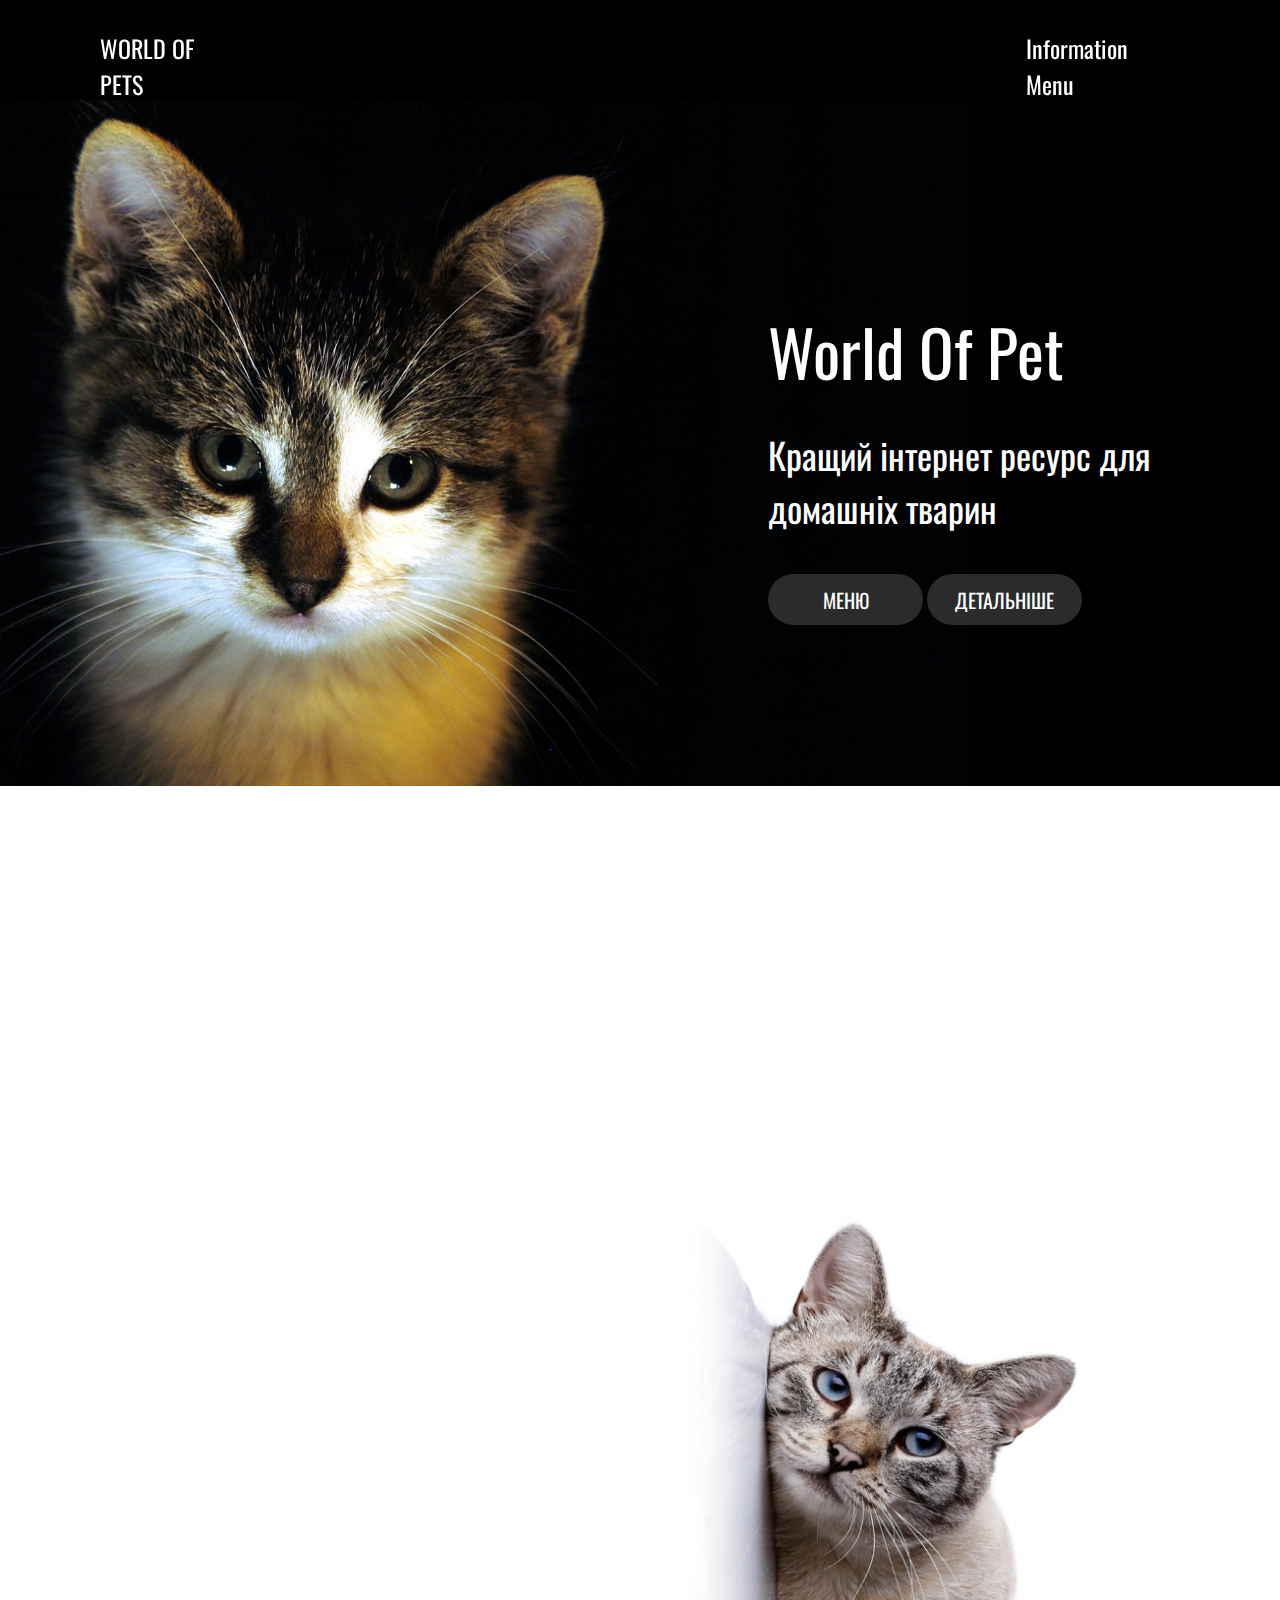
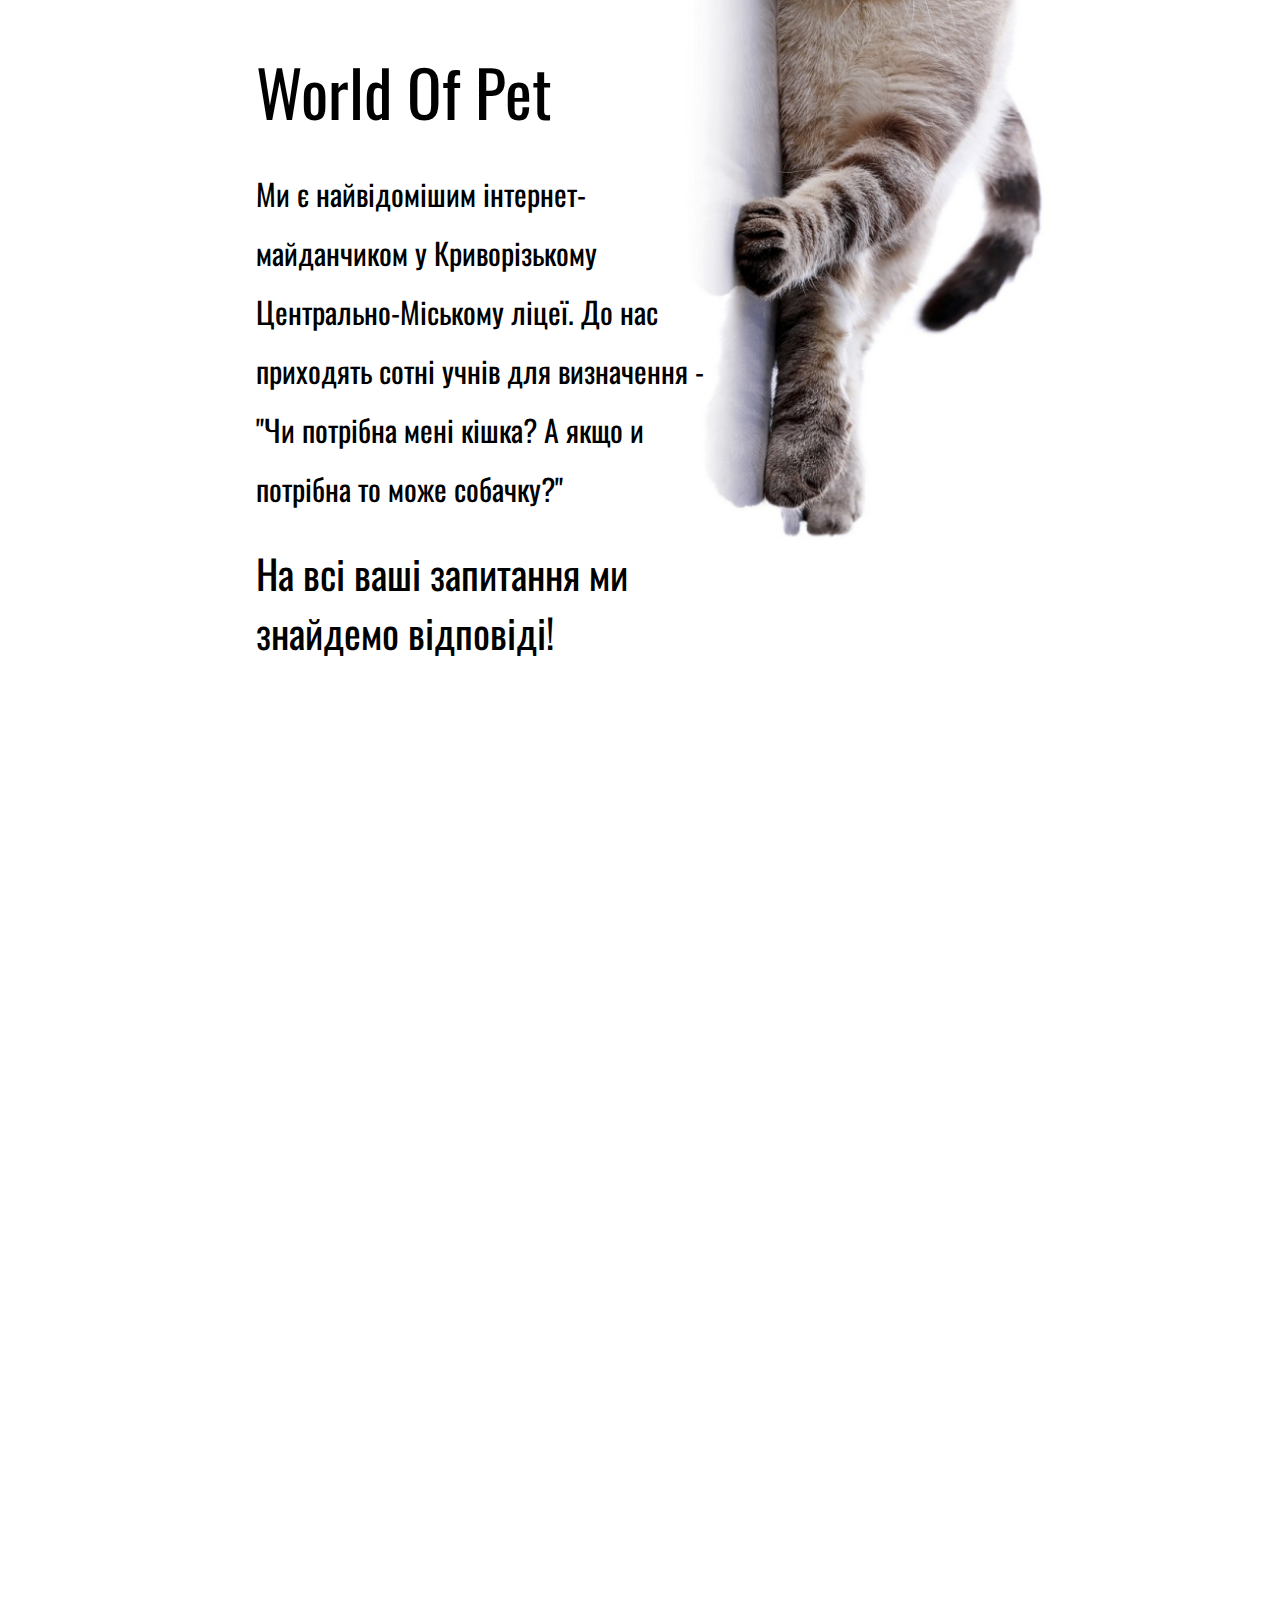
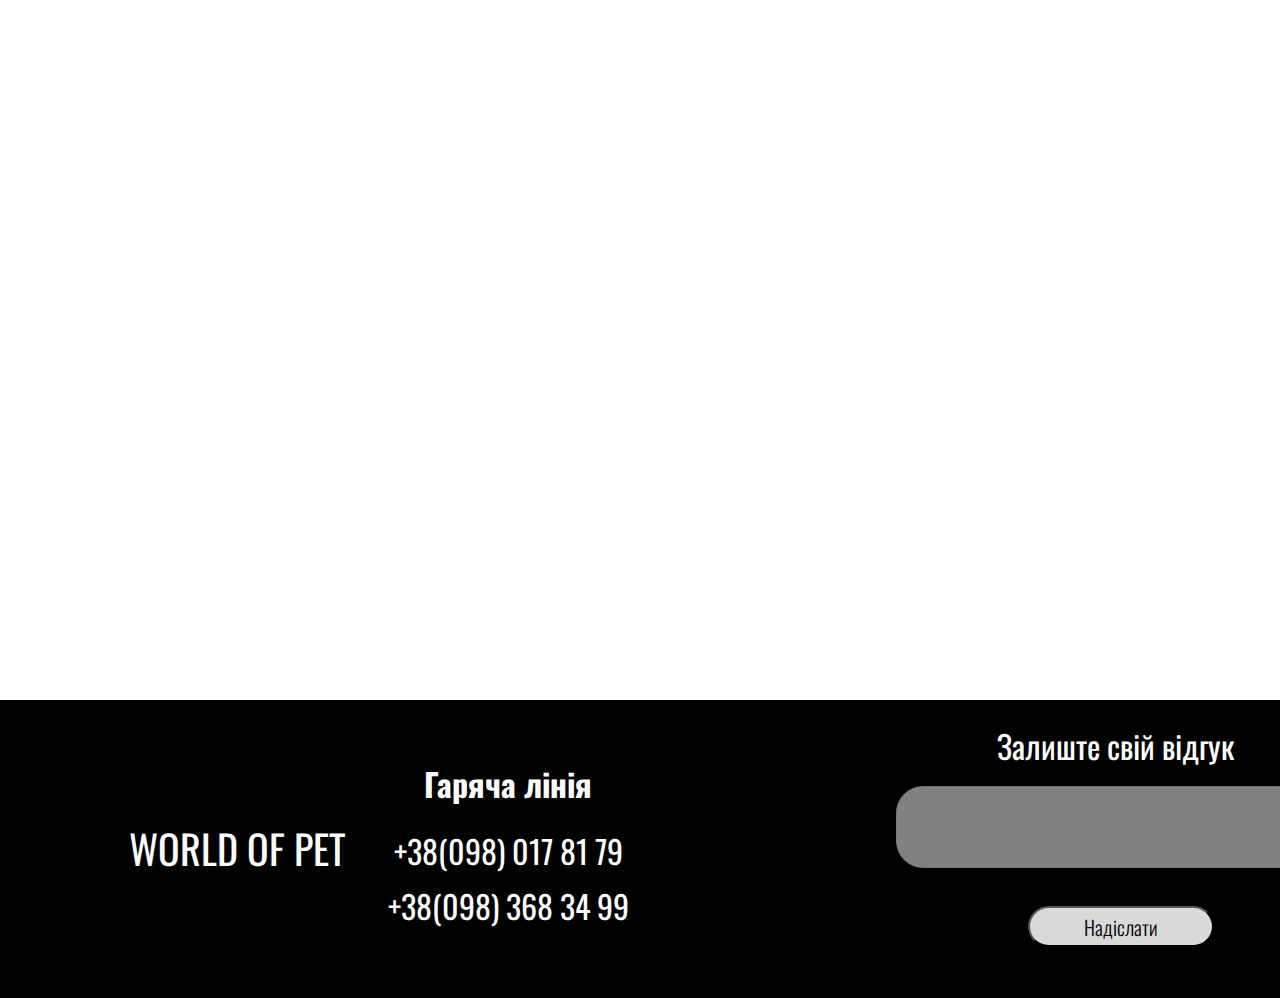
==== index.html @ e1c97f89 "Refresh file" ====
<!DOCTYPE html>
<html>
<head>
	<meta charset="utf-8">
	<meta lang="ru">
	<meta name="viewport" content="width=device-width, initial-scale=1">

	<!-- Style -->
	<link rel="preconnect" href="https://fonts.googleapis.com">
	<link rel="preconnect" href="https://fonts.gstatic.com" crossorigin>
	<link href="https://fonts.googleapis.com/css2?family=Oswald&display=swap" rel="stylesheet">
	<!-- Links file zone -->
	<link rel="stylesheet" type="text/css" href="./css/header.css">
	<link rel="stylesheet" type="text/css" href="./css/styleMainPage.css">
	<link rel="stylesheet" type="text/css" href="./css/cupMain.css">
	<link rel="stylesheet" type="text/css" href="./css/block2.css">
	<link rel="stylesheet" type="text/css" href="./css/dogElement.css">
	<link rel="stylesheet" type="text/css" href="./css/footer.css">
	<link rel="stylesheet" type="text/css" href="./css/media.css">
	<title>World of pets</title>
</head>
<body>


	<div class="header">
		<h1 class="TextLogo styleOswald" > <a href="./index.html">WORLD OF PETS</a> </h1>
		<nav>
			<ul>
				<li class="styleOswald"><a href="./info.html">Information</a></li>
				<li class="styleOswald MenuLand" id="headerMenu">Menu</li>
			</ul>
		
		<!-- menu underBlock -->
	<div id="menu-box" style="display: none" class="centerMenu">
		<div class="menu_up a1"><h1>Вибір тварини</h1>

<div class="menuPetSub">
		<div class="elementPet a1">Собаки</div>
		<div class="elementPet a2">Кiшки</div>
		<div class="elementPet a3">Гризуни</div>
		<div class="elementPet a4">Птицi</div>
		<div class="elementPet a5">Iнше</div>
	</div>
		</div>
		<div class="menu_up a2"><h1><a href="./info.html">Про сайт</a></h1></div>
		<div class="menu_up a3"><h1>Номери телефонів</h1>

			<div class="menuPhoneSub">
				<div class="elementPhone a1"><a href="tel:+38(098) 017 81 79" style="text-decoration: none; color: black;">+38(098) 017 81 79</a></div>
				<div class="elementPhone a2"><a href="tel:+38(098) 368 34 99" style="text-decoration: none; color: black;">+38(098) 368 34 99</a></div>
			</div>

		</div>
		<div><img class="cross" src="./image/cross.png"></div>
	</div>
	
		
		</nav>
	</div>

<div class="cup">
	<img class="background-image-cup" src="./image/backgR.png">
	<div class="info_cup">
		<h1 class="styleOswald">World Of Pet</h1>
		<h2>Кращий інтернет ресурс для домашніх тварин</h2>
		<button class="button_menu MenuLand" id="menu">MEНЮ</button>
		<button class="button_info ">ДЕТАЛЬНІШЕ</button>
	</div>
</div>




<script src="https://ajax.googleapis.com/ajax/libs/jquery/3.6.0/jquery.min.js"></script>
<script>
$(document).ready(function(){
  $(".cross").click(function(){
    $("#menu-box").slideUp();
  });
  $(".MenuLand").click(function(){
    $("#menu-box").slideDown();
  });
});
</script>



<!-- 2 block -->

<div class="block2">
	<img src="./image/back2.png">
	<div class="block2Text">
		<h1>World Of Pet</h1>
		<h2>Ми є найвідомішим інтернет-майданчиком у Криворізькому Центрaльно-Міському ліцеї. До нас приходять сотні учнів для визначення - "Чи потрібна мені кішка? А якщо и потрiбна то може собачку?"</h2>
		<h3>На всі ваші запитання ми знайдемо відповіді!</h3>
	</div>
</div>

<div class="diznaBi">
	<img src="./image/backDog.jpg" class="dogFone">
	<h1>Дізнайся про мене більше!</h1>
	<button>-----></button>
</div>

<footer>
	<h1>WORLD OF PET</h1>
	<div class="contact">

		<h1>Гаряча лiнiя</h1>
		<a href="tel:+38(098) 017 81 79">+38(098) 017 81 79</a>
		<a href="tel:+38(098) 368 34 99">+38(098) 368 34 99</a>

	</div>



	<div class="comment">
		
		<h1>Залиште свiй вiдгук</h1>
		<textarea></textarea>
		<button>Надiслати</button>

	</div>
</footer>
</body>
</html>
---- css/header.css ----
*{
	margin: 0;
}
.header{
	z-index: 1;
	position: fixed;
	left: 0;
	width: 100vw;
	height: 100px;
	background: black;
	margin: 0;
}

.TextLogo >a {
	position: absolute;
	width: 141px;
	height: 36px;
	left: 100px;
	top: 30px;
	font-family: 'Oswald';
	font-style: normal;
	font-weight: 400;
	font-size: 24px;
	line-height: 36px;
	/* identical to box height */
	cursor: pointer;
	text-decoration: none;
	color: white;
}
.header > nav > ul{
	position: absolute;
	width: 20%;
	height: 36px;
	left: 75%;
	top: 30px;
	color: white;
	font-family: 'Oswald';
	font-style: normal;
	font-weight: 400;
	font-size: 24px;
	line-height: 36px;
	/* identical to box height */


	color: #000000;
}
.header > nav > ul > li > a {
	text-decoration: none;
	color: white;
}
.header > nav > ul > li {

width: 82px;
height: 36px;
margin: 10%;

font-family: 'Oswald';
font-style: normal;
font-weight: 400;
font-size: 24px;
line-height: 36px;
text-decoration: none;
list-style: none;
display: inline ;
cursor: pointer;
color: white;
}

.centerMenu{
	position: absolute;
width: 578px;
height: 125px;
left: 36%;
top: 0px;
z-index: 2;
background: #FCAC45;
border-radius: 25px;
	color: white;
	transition: height 1s;
	transform: translateY(10px);
	background: #fcac45;
}
.menu_up{
	transition:  0.2s;
	height: 56px;
font-family: 'Oswald';
font-weight: 300 !important;
font-size: 16px !important;
line-height: 26px !important;
cursor: pointer;


color: #000000;
}
.menu_up > a{
	transition:  0.2s;
	height: 56px;
font-family: 'Oswald';
font-weight: 300 !important;
font-size: 16px !important;
line-height: 26px !important;
cursor: pointer;


color: #000000;
}
.menu_up > h1 > a {
	text-decoration: none;
	color: black;
}
.menu_up.a1{
	position: absolute;
width: 168px;
left: 50px;
top: 45px;

}
.menu_up.a2{
	position: absolute;
width: 80px;
left: 242px;
top: 45px;
}
.menu_up.a3{
	position: absolute;
width: 185px;
left: 378px;
top: 45px;
}
.cross{
	position: absolute;
width: 20px;
height: 20px;
left: 543px;
top: 12px;

}
.menu_up:hover{
	border-bottom: solid black 6px;
}




.menuPetSub{
	display: none;
	position: absolute;
width: 227px;
height: 366px;
left: -50px;
top: 40px;

background: #FCAC45;
border-radius: 25px;
}

.menuPhoneSub{
	display: none;
	position: absolute;
width: 227px;
height: 180px;
left: -27px;
top: 40px;

background: #FCAC45;
border-radius: 25px;
}
.menu_up.a3:hover > div {
	display: block;
}
.elementPhone.a1{
	transition: 0.2s;
	position: absolute;
width: 200px;
height: 46px;
left: 10px;
top: 53px;
text-align: center;
font-family: 'Oswald';
font-style: normal;
font-weight: 400;
font-size: 24px;
line-height: 36px;
/* identical to box height */	
}
.elementPhone.a2{
transition: 0.2s;
position: absolute;
width: 200px;
height: 46px;
left: 10px;
top: 110px;
text-align: center;
font-family: 'Oswald';
font-style: normal;
font-weight: 400;
font-size: 24px;
line-height: 36px;
/* identical to box height */


color: #000000;

}
.elementPhone:hover{
	border-bottom: solid black 6px;
}

.elementPet.a1{
	position: absolute;
width: 100px;
height: 46px;
left: 62px;
top: 53px;
text-align: center;
font-family: 'Oswald';
font-style: normal;
font-weight: 400;
font-size: 24px;
line-height: 36px;
/* identical to box height */


color: #000000;

}
.elementPet.a2{

position: absolute;
width: 100px;
height: 46px;
left: 62px;
top: 110px;
text-align: center;
font-family: 'Oswald';
font-style: normal;
font-weight: 400;
font-size: 24px;
line-height: 36px;
/* identical to box height */


color: #000000;

}
.elementPet.a3{
	text-align: center;
	position: absolute;
width: 100px;
height: 46px;
left: 62px;
top: 167px;

font-family: 'Oswald';
font-style: normal;
font-weight: 400;
font-size: 24px;
line-height: 36px;
/* identical to box height */


color: #000000;

}

.elementPet.a4{
	left: 62px;
	text-align: center;
	position: absolute;
width: 100px;
height: 46px;
top: 224px;

font-family: 'Oswald';
font-style: normal;
font-weight: 400;
font-size: 24px;
line-height: 36px;
/* identical to box height */


color: #000000;

}

.elementPet.a5{
	left: 62px;
	text-align: center;
	position: absolute;
width: 100px;
height: 46px;
top: 275px;

font-family: 'Oswald';
font-style: normal;
font-weight: 400;
font-size: 24px;
line-height: 36px;
/* identical to box height */


color: #000000;

}
.elementPet{
	transition: 0.2s;
}
.elementPet:hover{
	border-bottom: solid black 6px;
}
.menu_up.a1:hover .menuPetSub{
	display: block;
}
nav > ul > li:hover{
	border-bottom: solid #fcac45 6px;
}
nav > ul > li{
	transition: 0.4s;
}
---- css/styleMainPage.css ----
.styleOswald{
	font-family: 'Oswald', sans-serif;
}
.styleOswald.MenuLand:hover .hoverMenu{
	display: block;
}
html{
	min-width: 1300px;
}
---- css/cupMain.css ----
.cup{
	width: 100%;
	position: absolute;
	top: 96px;
}
.background-image-cup{
	width: 100%;
}
.info_cup{
	position: absolute;
	left: 60% ;
	top: 30%;
}
.info_cup > h1,
.info_cup > h2 {
	 color: white;
}
.info_cup > h1 {
	font-family: 'Oswald';
	font-style: normal;
	font-weight: 400;
	font-size: 64px;
	line-height: 95px;
}
.info_cup > h2 {
	font-family: 'Oswald';
	font-style: normal;
	font-weight: 400;
	font-size: 36px;
	line-height: 53px;
	width: 383px;
	height: 117px;
	margin: 29px 0;
}
.info_cup > button {
	border: none;
	background: #2B2B2B;
	border-radius: 30px;
	width: 155px;
	height: 51px;
	font-family: 'Oswald';
	font-style: normal;
	font-weight: 400;
	font-size: 20px;
	line-height: 30px;
	cursor: pointer;
	color: #FFFFFF;
	transition: 0.4s;
}
.info_cup>button:hover{
	background: #484848 ;
}
---- css/block2.css ----
.block2{
	position: absolute;
	left: 0px;
	top: 1200px;
	width: 100%;
	height: 1480px;
	left: 0%;
}	
.block2 > img {
	transform: scaleX(-1);
	position: absolute;
	width: 50%;
	left: 50%;
}
.block2Text{
	position: absolute;
width: 396px;
height: 595px;
left: 20%;
top: 30%;
}
.block2Text>h1{
	font-family: 'Oswald';
font-style: normal;
font-weight: 400;
font-size: 64px;
line-height: 95px;
/* identical to box height */


color: #000000;
}
.block2Text>h2{
	font-family: 'Oswald';
font-style: normal;
font-weight: 400;
font-size: 30px;
line-height: 59px;

color: #000000;
position: absolute;
top: 120px;
width: 480px;
height: 493px;
}
.block2Text>h3{
width: 428px;
height: 204px;

font-family: 'Oswald';
font-style: normal;
font-weight: 400;
font-size: 40px;
line-height: 59px;

color: #000000;
top: 500px;
position: absolute;

}
---- css/footer.css ----
footer {
	position: absolute;
width: 100%;
height: 298px;
left: 0;
top: 3900px;
z-index: 1;

background: #000000;

}

footer > h1 {
	cursor: pointer;
	position: absolute;
width: 285px;
height: 59px;
left: 129px;
top: 119px;
color: white;
font-family: 'Oswald';
font-style: normal;
font-weight: 400;
font-size: 40px;
line-height: 59px;

color: #FFFFFF;
}
.contact{
	text-align: center;
	position: absolute;
width: 248px;
height: 167px;
left: 30%;
top: 40px;
color: white;
font-family: 'Oswald';
font-style: normal;
font-weight: 300;
font-size: 16px;
line-height: 47px;

color: #FFFFFF;
}
.contact > a{
	margin-top: 20px;
	position: relative;
	left: 0px;
	width: 250px;
	text-decoration: none;
	font-family: 'Oswald';
font-style: normal;
font-weight: 400;
font-size: 32px;
line-height: 47px;

color: #FFFFFF;

}
.contact > h1 {
	margin: 20px;
}
.comment {
	text-align: center;
	position: absolute;
width: 439px;
height: 247px;
left: 70%;
top: 22px;

color: #FFFFFF;
}
.comment > h1 {
	left: 10%;
	font-family: 'Oswald';
font-style: normal;
font-weight: 400;
font-size: 32px;
line-height: 47px;

color: #FFFFFF;

}
.comment > textarea {
	cursor: pointer;
	position: absolute;
width: 90%;
height: 40px;
left: 0px;
top: 64px;

background: #818181;
border-radius: 27px;
padding: 20px;
}
.comment > button {
	cursor: pointer;
	position: absolute;
width: 186px;
height: 41px;
top: 184px;
left: 30%;
font-family: 'Oswald';
font-style: normal;
font-weight: 300;
font-size: 20px;
line-height: 36px;
background: #D9D9D9;
border-radius: 25px;
color: black;
}
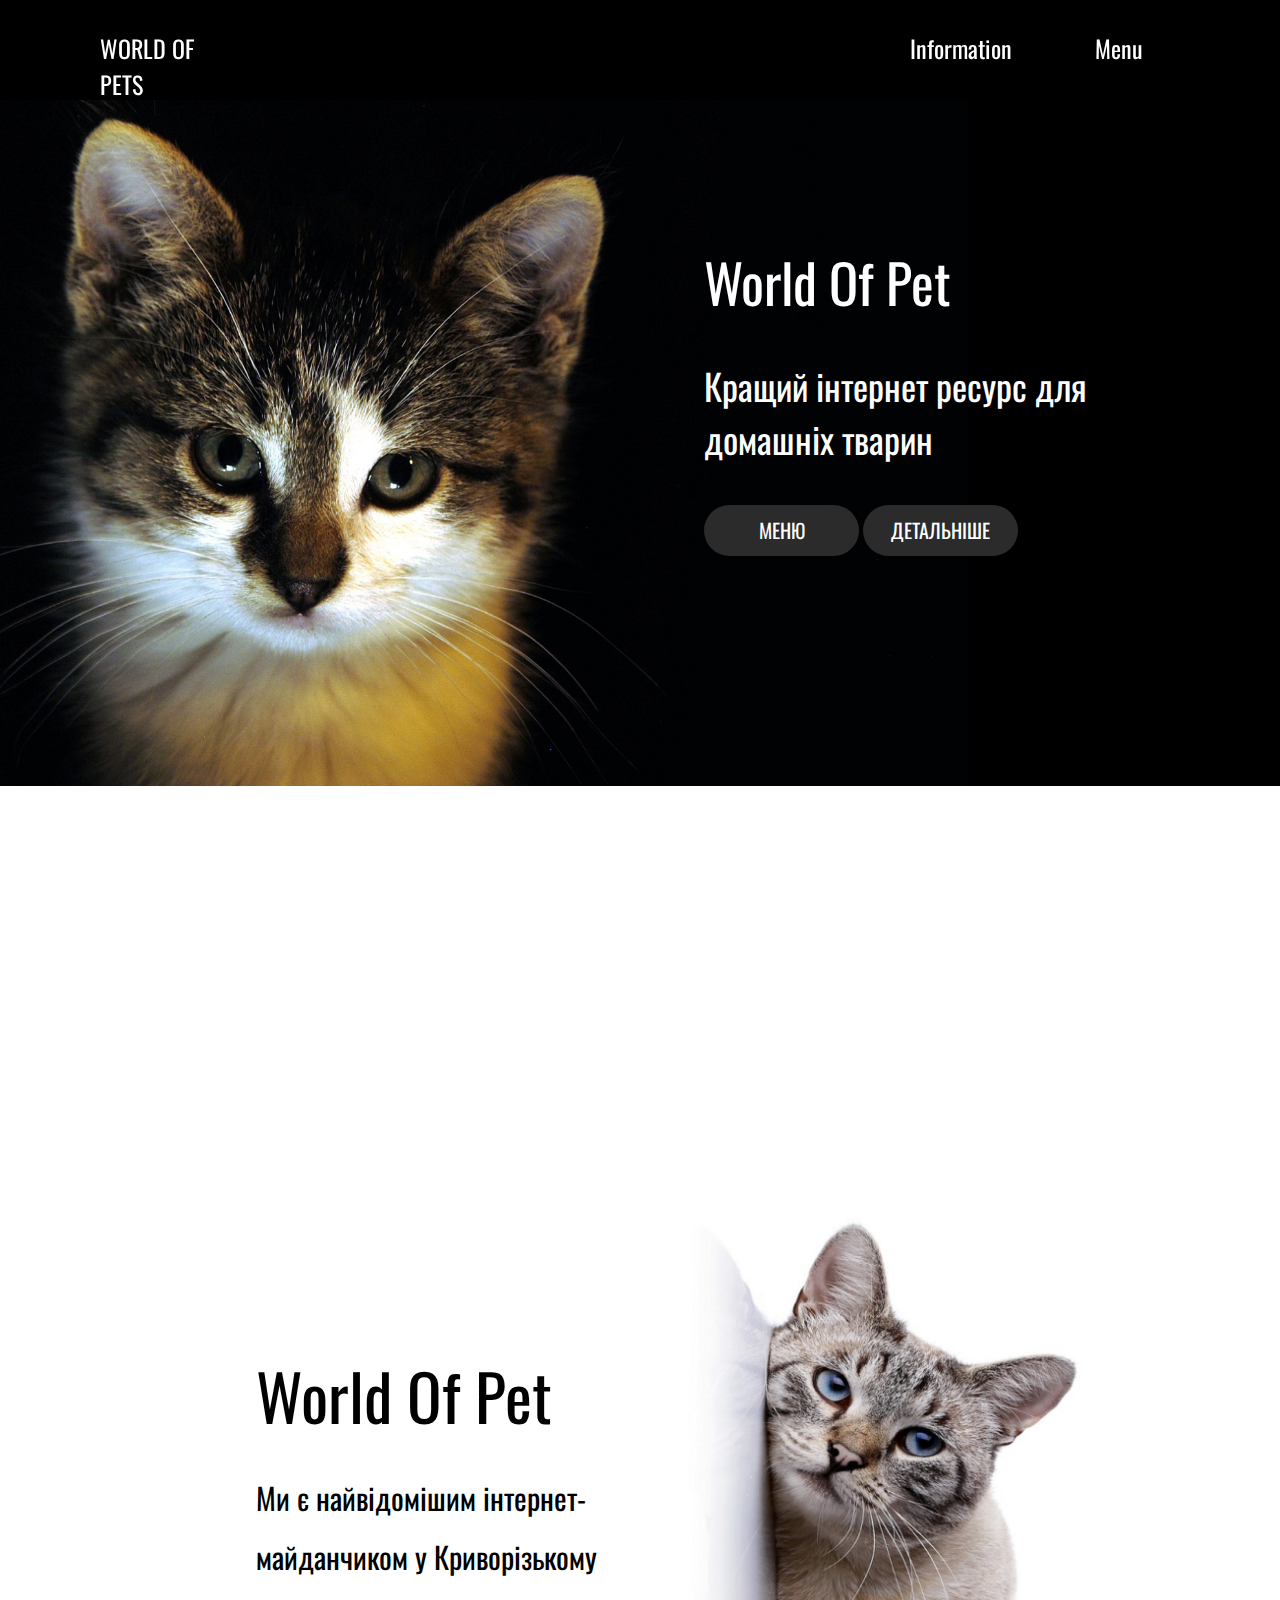
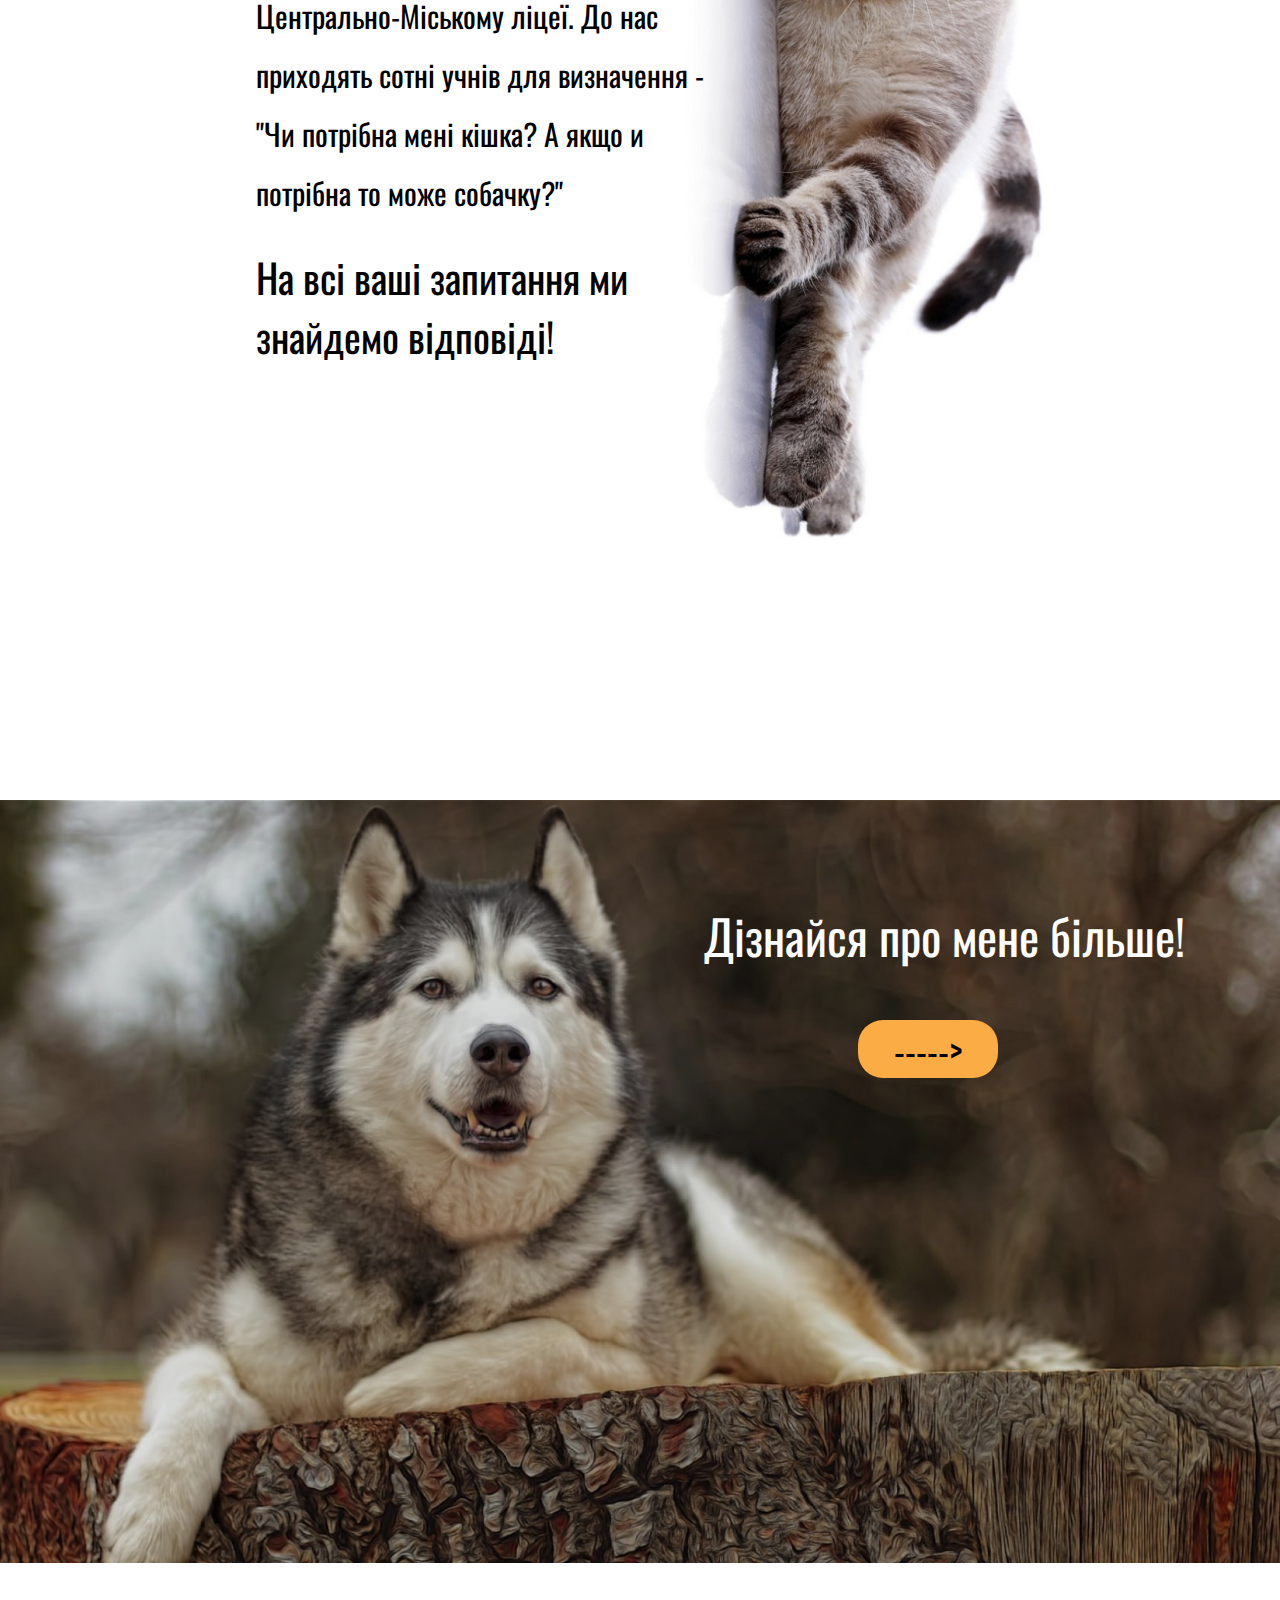
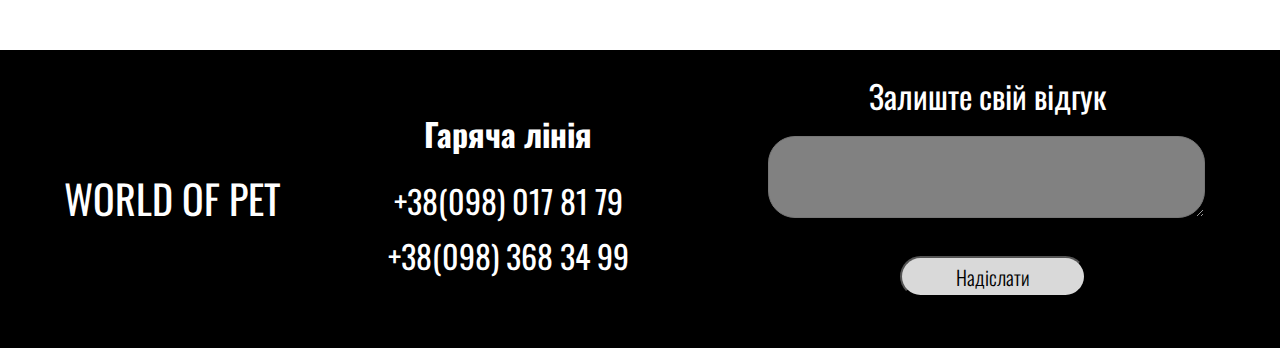
==== commit fcb034ff: "fghj" ====
--- a/index.html
+++ b/index.html
@@ -1,126 +1,135 @@
 <!DOCTYPE html>
 <html>
-<head>
-	<meta charset="utf-8">
-	<meta lang="ru">
-	<meta name="viewport" content="width=device-width, initial-scale=1">
+  <head>
+    <meta charset="utf-8" />
+    <meta lang="ru" />
+    <meta name="viewport" content="width=device-width, initial-scale=1" />
 
-	<!-- Style -->
-	<link rel="preconnect" href="https://fonts.googleapis.com">
-	<link rel="preconnect" href="https://fonts.gstatic.com" crossorigin>
-	<link href="https://fonts.googleapis.com/css2?family=Oswald&display=swap" rel="stylesheet">
-	<!-- Links file zone -->
-	<link rel="stylesheet" type="text/css" href="./css/header.css">
-	<link rel="stylesheet" type="text/css" href="./css/styleMainPage.css">
-	<link rel="stylesheet" type="text/css" href="./css/cupMain.css">
-	<link rel="stylesheet" type="text/css" href="./css/block2.css">
-	<link rel="stylesheet" type="text/css" href="./css/dogElement.css">
-	<link rel="stylesheet" type="text/css" href="./css/footer.css">
-	<link rel="stylesheet" type="text/css" href="./css/media.css">
-	<title>World of pets</title>
-</head>
-<body>
+    <!-- Style -->
+    <link rel="preconnect" href="https://fonts.googleapis.com" />
+    <link rel="preconnect" href="https://fonts.gstatic.com" crossorigin />
+    <link
+      href="https://fonts.googleapis.com/css2?family=Oswald&display=swap"
+      rel="stylesheet"
+    />
+    <!-- Links file zone -->
+    <link rel="stylesheet" type="text/css" href="./css/header.css" />
+    <link rel="stylesheet" type="text/css" href="./css/styleMainPage.css" />
+    <link rel="stylesheet" type="text/css" href="./css/cupMain.css" />
+    <link rel="stylesheet" type="text/css" href="./css/block2.css" />
+    <link rel="stylesheet" type="text/css" href="./css/dogElement.css" />
+    <link rel="stylesheet" type="text/css" href="./css/footer.css" />
+    <link rel="stylesheet" type="text/css" href="./css/media.css" />
+    <title>World of pets</title>
+  </head>
+  <body>
+    <div class="header">
+      <h1 class="TextLogo styleOswald">
+        <a href="./index.html">WORLD OF PETS</a>
+      </h1>
+      <nav>
+        <ul>
+          <li class="styleOswald"><a href="./info.html">Information</a></li>
+          <li class="styleOswald MenuLand" id="headerMenu">Menu</li>
+        </ul>
 
+        <!-- menu underBlock -->
+        <div id="menu-box" style="display: none" class="centerMenu">
+          <div class="menu_up a1">
+            <h1>Вибір тварини</h1>
 
-	<div class="header">
-		<h1 class="TextLogo styleOswald" > <a href="./index.html">WORLD OF PETS</a> </h1>
-		<nav>
-			<ul>
-				<li class="styleOswald"><a href="./info.html">Information</a></li>
-				<li class="styleOswald MenuLand" id="headerMenu">Menu</li>
-			</ul>
-		
-		<!-- menu underBlock -->
-	<div id="menu-box" style="display: none" class="centerMenu">
-		<div class="menu_up a1"><h1>Вибір тварини</h1>
+            <div class="menuPetSub">
+              <div class="elementPet a1"><a href="./dog.html" style="text-decoration:none; color: black;">Собаки</a></div>
+              <div class="elementPet a2"><a href="./cat.html" style="text-decoration:none; color: black;">Кiшки</a></div>
+              <div class="elementPet a3"><a href="./homa.html" style="text-decoration:none; color: black;">Гризуни</a></div>
+              <div class="elementPet a4"><a href="./bird.html" style="text-decoration:none; color: black;">Bird</a></div>
+              <div class="elementPet a5">Iнше</div>
+            </div>
+          </div>
+          <div class="menu_up a2">
+            <h1><a href="./info.html">Про сайт</a></h1>
+          </div>
+          <div class="menu_up a3">
+            <h1>Номери телефонів</h1>
 
-<div class="menuPetSub">
-		<div class="elementPet a1">Собаки</div>
-		<div class="elementPet a2">Кiшки</div>
-		<div class="elementPet a3">Гризуни</div>
-		<div class="elementPet a4">Птицi</div>
-		<div class="elementPet a5">Iнше</div>
-	</div>
-		</div>
-		<div class="menu_up a2"><h1><a href="./info.html">Про сайт</a></h1></div>
-		<div class="menu_up a3"><h1>Номери телефонів</h1>
+            <div class="menuPhoneSub">
+              <div class="elementPhone a1">
+                <a
+                  href="tel:+38(098) 017 81 79"
+                  style="text-decoration: none; color: black"
+                  >+38(098) 017 81 79</a
+                >
+              </div>
+              <div class="elementPhone a2">
+                <a
+                  href="tel:+38(098) 368 34 99"
+                  style="text-decoration: none; color: black"
+                  >+38(098) 368 34 99</a
+                >
+              </div>
+            </div>
+          </div>
+          <div><img class="cross" src="./image/cross.png" /></div>
+        </div>
+      </nav>
+    </div>
 
-			<div class="menuPhoneSub">
-				<div class="elementPhone a1"><a href="tel:+38(098) 017 81 79" style="text-decoration: none; color: black;">+38(098) 017 81 79</a></div>
-				<div class="elementPhone a2"><a href="tel:+38(098) 368 34 99" style="text-decoration: none; color: black;">+38(098) 368 34 99</a></div>
-			</div>
+    <div class="cup">
+      <img class="background-image-cup" src="./image/backgR.png" />
+      <div class="info_cup">
+        <h1 class="styleOswald">World Of Pet</h1>
+        <h2>Кращий інтернет ресурс для домашніх тварин</h2>
+        <button class="button_menu MenuLand" id="menu">MEНЮ</button>
+        <button class="button_info">ДЕТАЛЬНІШЕ</button>
+      </div>
+    </div>
 
-		</div>
-		<div><img class="cross" src="./image/cross.png"></div>
-	</div>
-	
-		
-		</nav>
-	</div>
+    <script src="https://ajax.googleapis.com/ajax/libs/jquery/3.6.0/jquery.min.js"></script>
+    <script>
+      $(document).ready(function () {
+        $(".cross").click(function () {
+          $("#menu-box").slideUp();
+        });
+        $(".MenuLand").click(function () {
+          $("#menu-box").slideDown();
+        });
+      });
+    </script>
 
-<div class="cup">
-	<img class="background-image-cup" src="./image/backgR.png">
-	<div class="info_cup">
-		<h1 class="styleOswald">World Of Pet</h1>
-		<h2>Кращий інтернет ресурс для домашніх тварин</h2>
-		<button class="button_menu MenuLand" id="menu">MEНЮ</button>
-		<button class="button_info ">ДЕТАЛЬНІШЕ</button>
-	</div>
-</div>
+    <!-- 2 block -->
 
+    <div class="block2">
+      <img src="./image/back2.png" />
+      <div class="block2Text">
+        <h1>World Of Pet</h1>
+        <h2>
+          Ми є найвідомішим інтернет-майданчиком у Криворізькому
+          Центрaльно-Міському ліцеї. До нас приходять сотні учнів для визначення
+          - "Чи потрібна мені кішка? А якщо и потрiбна то може собачку?"
+        </h2>
+        <h3>На всі ваші запитання ми знайдемо відповіді!</h3>
+      </div>
+    </div>
 
+    <div class="diznaBi">
+      <img src="./image/backDog.jpg" class="dogFone" />
+      <h1>Дізнайся про мене більше!</h1>
+      <button>-----></button>
+    </div>
 
+    <footer>
+      <h1>WORLD OF PET</h1>
+      <div class="contact">
+        <h1>Гаряча лiнiя</h1>
+        <a href="tel:+38(098) 017 81 79">+38(098) 017 81 79</a>
+        <a href="tel:+38(098) 368 34 99">+38(098) 368 34 99</a>
+      </div>
 
-<script src="https://ajax.googleapis.com/ajax/libs/jquery/3.6.0/jquery.min.js"></script>
-<script>
-$(document).ready(function(){
-  $(".cross").click(function(){
-    $("#menu-box").slideUp();
-  });
-  $(".MenuLand").click(function(){
-    $("#menu-box").slideDown();
-  });
-});
-</script>
-
-
-
-<!-- 2 block -->
-
-<div class="block2">
-	<img src="./image/back2.png">
-	<div class="block2Text">
-		<h1>World Of Pet</h1>
-		<h2>Ми є найвідомішим інтернет-майданчиком у Криворізькому Центрaльно-Міському ліцеї. До нас приходять сотні учнів для визначення - "Чи потрібна мені кішка? А якщо и потрiбна то може собачку?"</h2>
-		<h3>На всі ваші запитання ми знайдемо відповіді!</h3>
-	</div>
-</div>
-
-<div class="diznaBi">
-	<img src="./image/backDog.jpg" class="dogFone">
-	<h1>Дізнайся про мене більше!</h1>
-	<button>-----></button>
-</div>
-
-<footer>
-	<h1>WORLD OF PET</h1>
-	<div class="contact">
-
-		<h1>Гаряча лiнiя</h1>
-		<a href="tel:+38(098) 017 81 79">+38(098) 017 81 79</a>
-		<a href="tel:+38(098) 368 34 99">+38(098) 368 34 99</a>
-
-	</div>
-
-
-
-	<div class="comment">
-		
-		<h1>Залиште свiй вiдгук</h1>
-		<textarea></textarea>
-		<button>Надiслати</button>
-
-	</div>
-</footer>
-</body>
-</html>+      <div class="comment">
+        <h1>Залиште свiй вiдгук</h1>
+        <textarea></textarea>
+        <button>Надiслати</button>
+      </div>
+    </footer>
+  </body>
+</html>
--- a/css/header.css
+++ b/css/header.css
@@ -1,319 +1,297 @@
-*{
-	margin: 0;
-}
-.header{
-	z-index: 1;
-	position: fixed;
-	left: 0;
-	width: 100vw;
-	height: 100px;
-	background: black;
-	margin: 0;
-}
-
-.TextLogo >a {
-	position: absolute;
-	width: 141px;
-	height: 36px;
-	left: 100px;
-	top: 30px;
-	font-family: 'Oswald';
-	font-style: normal;
-	font-weight: 400;
-	font-size: 24px;
-	line-height: 36px;
-	/* identical to box height */
-	cursor: pointer;
-	text-decoration: none;
-	color: white;
-}
-.header > nav > ul{
-	position: absolute;
-	width: 20%;
-	height: 36px;
-	left: 75%;
-	top: 30px;
-	color: white;
-	font-family: 'Oswald';
-	font-style: normal;
-	font-weight: 400;
-	font-size: 24px;
-	line-height: 36px;
-	/* identical to box height */
-
-
-	color: #000000;
+* {
+  margin: 0;
+}
+.header {
+  z-index: 1;
+  position: fixed;
+  left: 0;
+  width: 100vw;
+  height: 100px;
+  background: black;
+  margin: 0;
+}
+
+.TextLogo > a {
+  position: absolute;
+  width: 141px;
+  height: 36px;
+  left: 100px;
+  top: 30px;
+  font-family: "Oswald";
+  font-style: normal;
+  font-weight: 400;
+  font-size: 24px;
+  line-height: 36px;
+  /* identical to box height */
+  cursor: pointer;
+  text-decoration: none;
+  color: white;
+}
+.header > nav > ul {
+  position: absolute;
+  width: 20%;
+  height: 36px;
+  left: 75%;
+  top: 30px;
+  color: white;
+  font-family: "Oswald";
+  font-style: normal;
+  font-weight: 400;
+  font-size: 24px;
+  line-height: 36px;
+  /* identical to box height */
+
+  color: #000000;
 }
 .header > nav > ul > li > a {
-	text-decoration: none;
-	color: white;
+  text-decoration: none;
+  color: white;
 }
 .header > nav > ul > li {
-
-width: 82px;
-height: 36px;
-margin: 10%;
-
-font-family: 'Oswald';
-font-style: normal;
-font-weight: 400;
-font-size: 24px;
-line-height: 36px;
-text-decoration: none;
-list-style: none;
-display: inline ;
-cursor: pointer;
-color: white;
-}
-
-.centerMenu{
-	position: absolute;
-width: 578px;
-height: 125px;
-left: 36%;
-top: 0px;
-z-index: 2;
-background: #FCAC45;
-border-radius: 25px;
-	color: white;
-	transition: height 1s;
-	transform: translateY(10px);
-	background: #fcac45;
-}
-.menu_up{
-	transition:  0.2s;
-	height: 56px;
-font-family: 'Oswald';
-font-weight: 300 !important;
-font-size: 16px !important;
-line-height: 26px !important;
-cursor: pointer;
-
-
-color: #000000;
-}
-.menu_up > a{
-	transition:  0.2s;
-	height: 56px;
-font-family: 'Oswald';
-font-weight: 300 !important;
-font-size: 16px !important;
-line-height: 26px !important;
-cursor: pointer;
-
-
-color: #000000;
+  width: 82px;
+  height: 36px;
+  margin: 10%;
+
+  font-family: "Oswald";
+  font-style: normal;
+  font-weight: 400;
+  font-size: 24px;
+  line-height: 36px;
+  text-decoration: none;
+  list-style: none;
+  display: inline;
+  cursor: pointer;
+  color: white;
+}
+
+.centerMenu {
+  position: absolute;
+  width: 578px;
+  height: 125px;
+  left: 36%;
+  top: 0px;
+  z-index: 2;
+  background: #fcac45;
+  border-radius: 25px;
+  color: white;
+  transition: height 1s;
+  transform: translateY(10px);
+  background: #fcac45;
+}
+.menu_up {
+  transition: 0.2s;
+  height: 56px;
+  font-family: "Oswald";
+  font-weight: 300 !important;
+  font-size: 16px !important;
+  line-height: 26px !important;
+  cursor: pointer;
+
+  color: #000000;
+}
+.menu_up > a {
+  transition: 0.2s;
+  height: 56px;
+  font-family: "Oswald";
+  font-weight: 300 !important;
+  font-size: 16px !important;
+  line-height: 26px !important;
+  cursor: pointer;
+
+  color: #000000;
 }
 .menu_up > h1 > a {
-	text-decoration: none;
-	color: black;
-}
-.menu_up.a1{
-	position: absolute;
-width: 168px;
-left: 50px;
-top: 45px;
-
-}
-.menu_up.a2{
-	position: absolute;
-width: 80px;
-left: 242px;
-top: 45px;
-}
-.menu_up.a3{
-	position: absolute;
-width: 185px;
-left: 378px;
-top: 45px;
-}
-.cross{
-	position: absolute;
-width: 20px;
-height: 20px;
-left: 543px;
-top: 12px;
-
-}
-.menu_up:hover{
-	border-bottom: solid black 6px;
-}
-
-
-
-
-.menuPetSub{
-	display: none;
-	position: absolute;
-width: 227px;
-height: 366px;
-left: -50px;
-top: 40px;
-
-background: #FCAC45;
-border-radius: 25px;
-}
-
-.menuPhoneSub{
-	display: none;
-	position: absolute;
-width: 227px;
-height: 180px;
-left: -27px;
-top: 40px;
-
-background: #FCAC45;
-border-radius: 25px;
+  text-decoration: none;
+  color: black;
+}
+.menu_up.a1 {
+  position: absolute;
+  width: 168px;
+  left: 50px;
+  top: 45px;
+}
+.menu_up.a2 {
+  position: absolute;
+  width: 80px;
+  left: 242px;
+  top: 45px;
+}
+.menu_up.a3 {
+  position: absolute;
+  width: 185px;
+  left: 378px;
+  top: 45px;
+}
+.cross {
+  position: absolute;
+  width: 20px;
+  height: 20px;
+  left: 543px;
+  top: 12px;
+}
+.menu_up:hover {
+  border-bottom: solid black 6px;
+}
+
+.menuPetSub {
+  display: none;
+  position: absolute;
+  width: 227px;
+  height: 366px;
+  left: -50px;
+  top: 40px;
+
+  background: #fcac45;
+  border-radius: 25px;
+}
+
+.menuPhoneSub {
+  display: none;
+  position: absolute;
+  width: 227px;
+  height: 180px;
+  left: -27px;
+  top: 40px;
+
+  background: #fcac45;
+  border-radius: 25px;
 }
 .menu_up.a3:hover > div {
-	display: block;
-}
-.elementPhone.a1{
-	transition: 0.2s;
-	position: absolute;
-width: 200px;
-height: 46px;
-left: 10px;
-top: 53px;
-text-align: center;
-font-family: 'Oswald';
-font-style: normal;
-font-weight: 400;
-font-size: 24px;
-line-height: 36px;
-/* identical to box height */	
-}
-.elementPhone.a2{
-transition: 0.2s;
-position: absolute;
-width: 200px;
-height: 46px;
-left: 10px;
-top: 110px;
-text-align: center;
-font-family: 'Oswald';
-font-style: normal;
-font-weight: 400;
-font-size: 24px;
-line-height: 36px;
-/* identical to box height */
-
-
-color: #000000;
-
-}
-.elementPhone:hover{
-	border-bottom: solid black 6px;
-}
-
-.elementPet.a1{
-	position: absolute;
-width: 100px;
-height: 46px;
-left: 62px;
-top: 53px;
-text-align: center;
-font-family: 'Oswald';
-font-style: normal;
-font-weight: 400;
-font-size: 24px;
-line-height: 36px;
-/* identical to box height */
-
-
-color: #000000;
-
-}
-.elementPet.a2{
-
-position: absolute;
-width: 100px;
-height: 46px;
-left: 62px;
-top: 110px;
-text-align: center;
-font-family: 'Oswald';
-font-style: normal;
-font-weight: 400;
-font-size: 24px;
-line-height: 36px;
-/* identical to box height */
-
-
-color: #000000;
-
-}
-.elementPet.a3{
-	text-align: center;
-	position: absolute;
-width: 100px;
-height: 46px;
-left: 62px;
-top: 167px;
-
-font-family: 'Oswald';
-font-style: normal;
-font-weight: 400;
-font-size: 24px;
-line-height: 36px;
-/* identical to box height */
-
-
-color: #000000;
-
-}
-
-.elementPet.a4{
-	left: 62px;
-	text-align: center;
-	position: absolute;
-width: 100px;
-height: 46px;
-top: 224px;
-
-font-family: 'Oswald';
-font-style: normal;
-font-weight: 400;
-font-size: 24px;
-line-height: 36px;
-/* identical to box height */
-
-
-color: #000000;
-
-}
-
-.elementPet.a5{
-	left: 62px;
-	text-align: center;
-	position: absolute;
-width: 100px;
-height: 46px;
-top: 275px;
-
-font-family: 'Oswald';
-font-style: normal;
-font-weight: 400;
-font-size: 24px;
-line-height: 36px;
-/* identical to box height */
-
-
-color: #000000;
-
-}
-.elementPet{
-	transition: 0.2s;
-}
-.elementPet:hover{
-	border-bottom: solid black 6px;
-}
-.menu_up.a1:hover .menuPetSub{
-	display: block;
-}
-nav > ul > li:hover{
-	border-bottom: solid #fcac45 6px;
-}
-nav > ul > li{
-	transition: 0.4s;
-}+  display: block;
+}
+.elementPhone.a1 {
+  transition: 0.2s;
+  position: absolute;
+  width: 200px;
+  height: 46px;
+  left: 10px;
+  top: 53px;
+  text-align: center;
+  font-family: "Oswald";
+  font-style: normal;
+  font-weight: 400;
+  font-size: 24px;
+  line-height: 36px;
+  /* identical to box height */
+}
+.elementPhone.a2 {
+  transition: 0.2s;
+  position: absolute;
+  width: 200px;
+  height: 46px;
+  left: 10px;
+  top: 110px;
+  text-align: center;
+  font-family: "Oswald";
+  font-style: normal;
+  font-weight: 400;
+  font-size: 24px;
+  line-height: 36px;
+  /* identical to box height */
+
+  color: #000000;
+}
+.elementPhone:hover {
+  border-bottom: solid black 6px;
+}
+
+.elementPet.a1 {
+  position: absolute;
+  width: 100px;
+  height: 46px;
+  left: 62px;
+  top: 53px;
+  text-align: center;
+  font-family: "Oswald";
+  font-style: normal;
+  font-weight: 400;
+  font-size: 24px;
+  line-height: 36px;
+  /* identical to box height */
+
+  color: #000000;
+}
+.elementPet.a2 {
+  position: absolute;
+  width: 100px;
+  height: 46px;
+  left: 62px;
+  top: 110px;
+  text-align: center;
+  font-family: "Oswald";
+  font-style: normal;
+  font-weight: 400;
+  font-size: 24px;
+  line-height: 36px;
+  /* identical to box height */
+
+  color: #000000;
+}
+.elementPet.a3 {
+  text-align: center;
+  position: absolute;
+  width: 100px;
+  height: 46px;
+  left: 62px;
+  top: 167px;
+
+  font-family: "Oswald";
+  font-style: normal;
+  font-weight: 400;
+  font-size: 24px;
+  line-height: 36px;
+  /* identical to box height */
+
+  color: #000000;
+}
+
+.elementPet.a4 {
+  left: 62px;
+  text-align: center;
+  position: absolute;
+  width: 100px;
+  height: 46px;
+  top: 224px;
+
+  font-family: "Oswald";
+  font-style: normal;
+  font-weight: 400;
+  font-size: 24px;
+  line-height: 36px;
+  /* identical to box height */
+
+  color: #000000;
+}
+
+.elementPet.a5 {
+  left: 62px;
+  text-align: center;
+  position: absolute;
+  width: 100px;
+  height: 46px;
+  top: 275px;
+
+  font-family: "Oswald";
+  font-style: normal;
+  font-weight: 400;
+  font-size: 24px;
+  line-height: 36px;
+  /* identical to box height */
+
+  color: #000000;
+}
+.elementPet {
+  transition: 0.2s;
+}
+.elementPet:hover {
+  border-bottom: solid black 6px;
+}
+.menu_up.a1:hover .menuPetSub {
+  display: block;
+}
+nav > ul > li:hover {
+  border-bottom: solid #fcac45 6px;
+}
+nav > ul > li {
+  transition: 0.4s;
+}
--- a/css/styleMainPage.css
+++ b/css/styleMainPage.css
@@ -1,9 +1,9 @@
-.styleOswald{
-	font-family: 'Oswald', sans-serif;
+.styleOswald {
+  font-family: "Oswald", sans-serif;
 }
-.styleOswald.MenuLand:hover .hoverMenu{
-	display: block;
+.styleOswald.MenuLand:hover .hoverMenu {
+  display: block;
 }
-html{
-	min-width: 1300px;
-}+html {
+  min-width: 1300px;
+}
--- a/css/cupMain.css
+++ b/css/cupMain.css
@@ -1,52 +1,52 @@
-.cup{
-	width: 100%;
-	position: absolute;
-	top: 96px;
+.cup {
+  width: 100%;
+  position: absolute;
+  top: 96px;
 }
-.background-image-cup{
-	width: 100%;
+.background-image-cup {
+  width: 100%;
 }
-.info_cup{
-	position: absolute;
-	left: 60% ;
-	top: 30%;
+.info_cup {
+  position: absolute;
+  left: 60%;
+  top: 30%;
 }
 .info_cup > h1,
 .info_cup > h2 {
-	 color: white;
+  color: white;
 }
 .info_cup > h1 {
-	font-family: 'Oswald';
-	font-style: normal;
-	font-weight: 400;
-	font-size: 64px;
-	line-height: 95px;
+  font-family: "Oswald";
+  font-style: normal;
+  font-weight: 400;
+  font-size: 64px;
+  line-height: 95px;
 }
 .info_cup > h2 {
-	font-family: 'Oswald';
-	font-style: normal;
-	font-weight: 400;
-	font-size: 36px;
-	line-height: 53px;
-	width: 383px;
-	height: 117px;
-	margin: 29px 0;
+  font-family: "Oswald";
+  font-style: normal;
+  font-weight: 400;
+  font-size: 36px;
+  line-height: 53px;
+  width: 383px;
+  height: 117px;
+  margin: 29px 0;
 }
 .info_cup > button {
-	border: none;
-	background: #2B2B2B;
-	border-radius: 30px;
-	width: 155px;
-	height: 51px;
-	font-family: 'Oswald';
-	font-style: normal;
-	font-weight: 400;
-	font-size: 20px;
-	line-height: 30px;
-	cursor: pointer;
-	color: #FFFFFF;
-	transition: 0.4s;
+  border: none;
+  background: #2b2b2b;
+  border-radius: 30px;
+  width: 155px;
+  height: 51px;
+  font-family: "Oswald";
+  font-style: normal;
+  font-weight: 400;
+  font-size: 20px;
+  line-height: 30px;
+  cursor: pointer;
+  color: #ffffff;
+  transition: 0.4s;
 }
-.info_cup>button:hover{
-	background: #484848 ;
+.info_cup > button:hover {
+  background: #484848;
 }
--- a/css/block2.css
+++ b/css/block2.css
@@ -1,60 +1,58 @@
-.block2{
-	position: absolute;
-	left: 0px;
-	top: 1200px;
-	width: 100%;
-	height: 1480px;
-	left: 0%;
-}	
+.block2 {
+  position: absolute;
+  left: 0px;
+  top: 1200px;
+  width: 100%;
+  height: 1480px;
+  left: 0%;
+}
 .block2 > img {
-	transform: scaleX(-1);
-	position: absolute;
-	width: 50%;
-	left: 50%;
+  transform: scaleX(-1);
+  position: absolute;
+  width: 50%;
+  left: 50%;
 }
-.block2Text{
-	position: absolute;
-width: 396px;
-height: 595px;
-left: 20%;
-top: 30%;
+.block2Text {
+  position: absolute;
+  width: 396px;
+  height: 595px;
+  left: 20%;
+  top: 30%;
 }
-.block2Text>h1{
-	font-family: 'Oswald';
-font-style: normal;
-font-weight: 400;
-font-size: 64px;
-line-height: 95px;
-/* identical to box height */
+.block2Text > h1 {
+  font-family: "Oswald";
+  font-style: normal;
+  font-weight: 400;
+  font-size: 64px;
+  line-height: 95px;
+  /* identical to box height */
 
+  color: #000000;
+}
+.block2Text > h2 {
+  font-family: "Oswald";
+  font-style: normal;
+  font-weight: 400;
+  font-size: 30px;
+  line-height: 59px;
 
-color: #000000;
+  color: #000000;
+  position: absolute;
+  top: 120px;
+  width: 480px;
+  height: 493px;
 }
-.block2Text>h2{
-	font-family: 'Oswald';
-font-style: normal;
-font-weight: 400;
-font-size: 30px;
-line-height: 59px;
+.block2Text > h3 {
+  width: 428px;
+  height: 204px;
 
-color: #000000;
-position: absolute;
-top: 120px;
-width: 480px;
-height: 493px;
+  font-family: "Oswald";
+  font-style: normal;
+  font-weight: 400;
+  font-size: 40px;
+  line-height: 59px;
+
+  color: #000000;
+  top: 500px;
+  position: absolute;
 }
-.block2Text>h3{
-width: 428px;
-height: 204px;
-
-font-family: 'Oswald';
-font-style: normal;
-font-weight: 400;
-font-size: 40px;
-line-height: 59px;
-
-color: #000000;
-top: 500px;
-position: absolute;
-
-}--- a/css/dogElement.css
+++ b/css/dogElement.css
@@ -0,0 +1,46 @@
+.diznaBi {
+  position: absolute;
+  top: 2862px;
+  width: 100%;
+  height: 300px;
+}
+.dogFone {
+  width: 100%;
+}
+.diznaBi > h1 {
+  position: absolute;
+  width: 484px;
+  height: 146px;
+  left: 60%;
+  top: 100px;
+
+  font-family: "Oswald";
+  font-style: normal;
+  font-weight: 400;
+  font-size: 48px;
+  line-height: 71px;
+
+  color: #ffffff;
+}
+.diznaBi > button {
+  text-align: center;
+  position: absolute;
+  width: 140px;
+  height: 58px;
+  left: 69%;
+  top: 220px;
+  border: none;
+  background: #fcac45;
+  border-radius: 25px;
+  font-family: "Oswald";
+  font-style: normal;
+  font-weight: 400;
+  font-size: 36px;
+  line-height: 53px;
+  transition: 0.2s;
+
+  color: #000000;
+}
+.diznaBi > button:hover {
+  background: #ff9002;
+}
--- a/css/footer.css
+++ b/css/footer.css
@@ -1,111 +1,108 @@
 footer {
-	position: absolute;
-width: 100%;
-height: 298px;
-left: 0;
-top: 3900px;
-z-index: 1;
+  position: absolute;
+  width: 100%;
+  height: 298px;
+  left: 0;
+  top: 3900px;
+  z-index: 1;
 
-background: #000000;
-
+  background: #000000;
 }
 
 footer > h1 {
-	cursor: pointer;
-	position: absolute;
-width: 285px;
-height: 59px;
-left: 129px;
-top: 119px;
-color: white;
-font-family: 'Oswald';
-font-style: normal;
-font-weight: 400;
-font-size: 40px;
-line-height: 59px;
+  cursor: pointer;
+  position: absolute;
+  width: 285px;
+  height: 59px;
+  left: 129px;
+  top: 119px;
+  color: white;
+  font-family: "Oswald";
+  font-style: normal;
+  font-weight: 400;
+  font-size: 40px;
+  line-height: 59px;
 
-color: #FFFFFF;
+  color: #ffffff;
 }
-.contact{
-	text-align: center;
-	position: absolute;
-width: 248px;
-height: 167px;
-left: 30%;
-top: 40px;
-color: white;
-font-family: 'Oswald';
-font-style: normal;
-font-weight: 300;
-font-size: 16px;
-line-height: 47px;
+.contact {
+  text-align: center;
+  position: absolute;
+  width: 248px;
+  height: 167px;
+  left: 30%;
+  top: 40px;
+  color: white;
+  font-family: "Oswald";
+  font-style: normal;
+  font-weight: 300;
+  font-size: 16px;
+  line-height: 47px;
 
-color: #FFFFFF;
+  color: #ffffff;
 }
-.contact > a{
-	margin-top: 20px;
-	position: relative;
-	left: 0px;
-	width: 250px;
-	text-decoration: none;
-	font-family: 'Oswald';
-font-style: normal;
-font-weight: 400;
-font-size: 32px;
-line-height: 47px;
+.contact > a {
+  margin-top: 20px;
+  position: relative;
+  left: 0px;
+  width: 250px;
+  text-decoration: none;
+  font-family: "Oswald";
+  font-style: normal;
+  font-weight: 400;
+  font-size: 32px;
+  line-height: 47px;
 
-color: #FFFFFF;
-
+  color: #ffffff;
 }
 .contact > h1 {
-	margin: 20px;
+  margin: 20px;
 }
 .comment {
-	text-align: center;
-	position: absolute;
-width: 439px;
-height: 247px;
-left: 70%;
-top: 22px;
+  text-align: center;
+  position: absolute;
+  width: 439px;
+  height: 247px;
+  left: 70%;
+  top: 22px;
 
-color: #FFFFFF;
+  color: #ffffff;
 }
 .comment > h1 {
-	left: 10%;
-	font-family: 'Oswald';
-font-style: normal;
-font-weight: 400;
-font-size: 32px;
-line-height: 47px;
+  left: 10%;
+  font-family: "Oswald";
+  font-style: normal;
+  font-weight: 400;
+  font-size: 32px;
+  line-height: 47px;
 
-color: #FFFFFF;
-
+  color: #ffffff;
 }
 .comment > textarea {
-	cursor: pointer;
-	position: absolute;
-width: 90%;
-height: 40px;
-left: 0px;
-top: 64px;
+  cursor: pointer;
+  position: absolute;
+  width: 90%;
+  height: 40px;
+  left: 0px;
+  top: 64px;
 
-background: #818181;
-border-radius: 27px;
-padding: 20px;
+  background: #818181;
+  border-radius: 27px;
+  padding: 20px;
 }
 .comment > button {
-	cursor: pointer;
-	position: absolute;
-width: 186px;
-height: 41px;
-top: 184px;
-left: 30%;
-font-family: 'Oswald';
-font-style: normal;
-font-weight: 300;
-font-size: 20px;
-line-height: 36px;
-background: #D9D9D9;
-border-radius: 25px;
-color: black;
-}+  cursor: pointer;
+  position: absolute;
+  width: 186px;
+  height: 41px;
+  top: 184px;
+  left: 30%;
+  font-family: "Oswald";
+  font-style: normal;
+  font-weight: 300;
+  font-size: 20px;
+  line-height: 36px;
+  background: #d9d9d9;
+  border-radius: 25px;
+  color: black;
+}
--- a/css/media.css
+++ b/css/media.css
@@ -0,0 +1,89 @@
+@media (min-width: 1300px) and (max-width: 1500px) {
+  .info_cup {
+    left: 55%;
+    top: 20%;
+  }
+  .info_cup > h1 {
+    font-weight: 400;
+    font-size: 54px;
+    line-height: 95px;
+  }
+  .info_cup > h2 {
+    font-size: 36px;
+    line-height: 53px;
+    width: 383px;
+    height: 117px;
+    margin: 29px 0;
+  }
+  .header > nav > ul {
+    left: 65%;
+    width: 30%;
+  }
+  .diznaBi {
+    top: 2400px;
+  }
+  .diznaBi > h1 {
+    left: 55%;
+  }
+  .diznaBi > button {
+    left: 67%;
+  }
+  .comment {
+    left: 60%;
+  }
+  footer > h1 {
+    left: 5%;
+  }
+  footer {
+    top: 3250px;
+  }
+  .centerMenu {
+    left: 28%;
+  }
+}
+@media (max-width: 1300px) {
+  .info_cup {
+    left: 55%;
+    top: 20%;
+  }
+  .block2Text {
+    top: 10%;
+  }
+  .info_cup > h1 {
+    font-weight: 400;
+    font-size: 54px;
+    line-height: 95px;
+  }
+  .info_cup > h2 {
+    font-size: 36px;
+    line-height: 53px;
+    width: 383px;
+    height: 117px;
+    margin: 29px 0;
+  }
+  .header > nav > ul {
+    left: 65%;
+    width: 30%;
+  }
+  .diznaBi {
+    top: 2400px;
+  }
+  .diznaBi > h1 {
+    left: 55%;
+  }
+  .diznaBi > button {
+    left: 67%;
+  }
+  .comment {
+    left: 60%;
+  }
+  footer > h1 {
+    left: 5%;
+  }
+  footer {
+    top: 3250px;
+  }
+  .centerMenu {
+    left: 28%;
+  }
+}
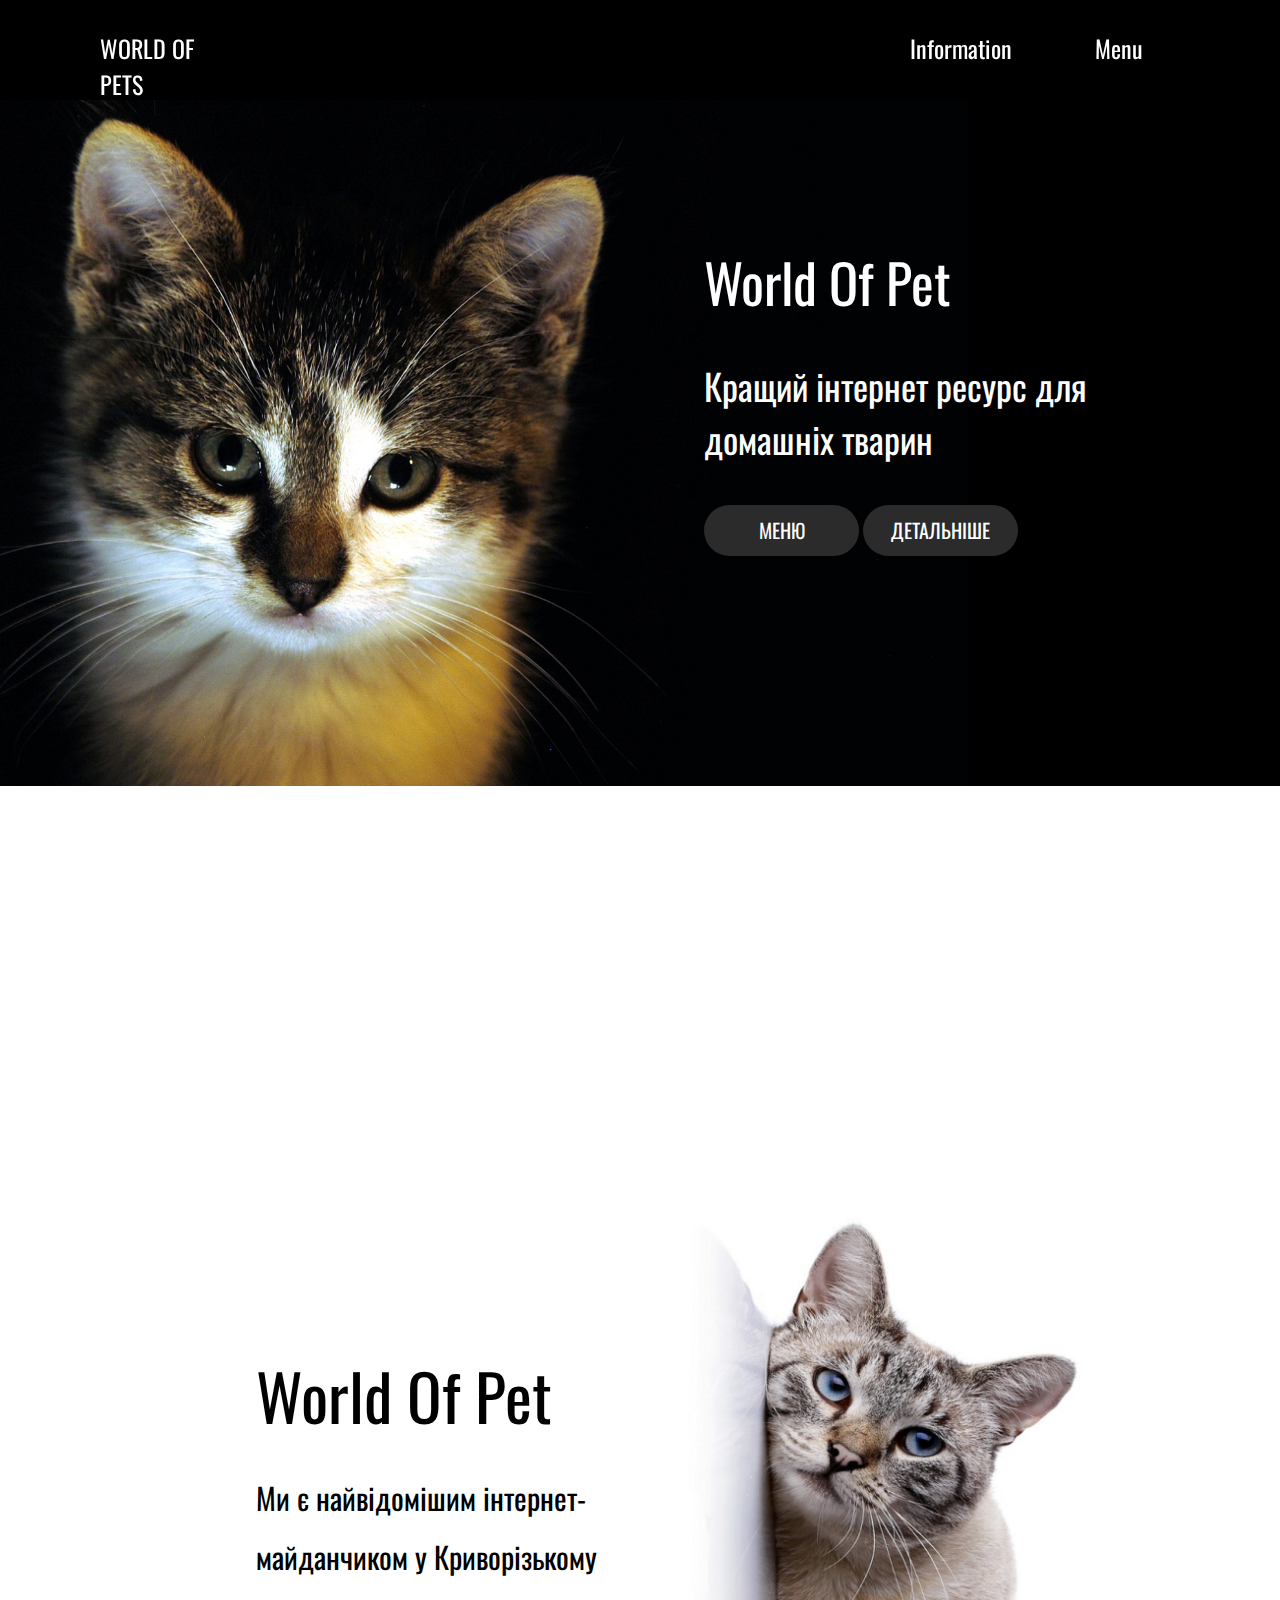
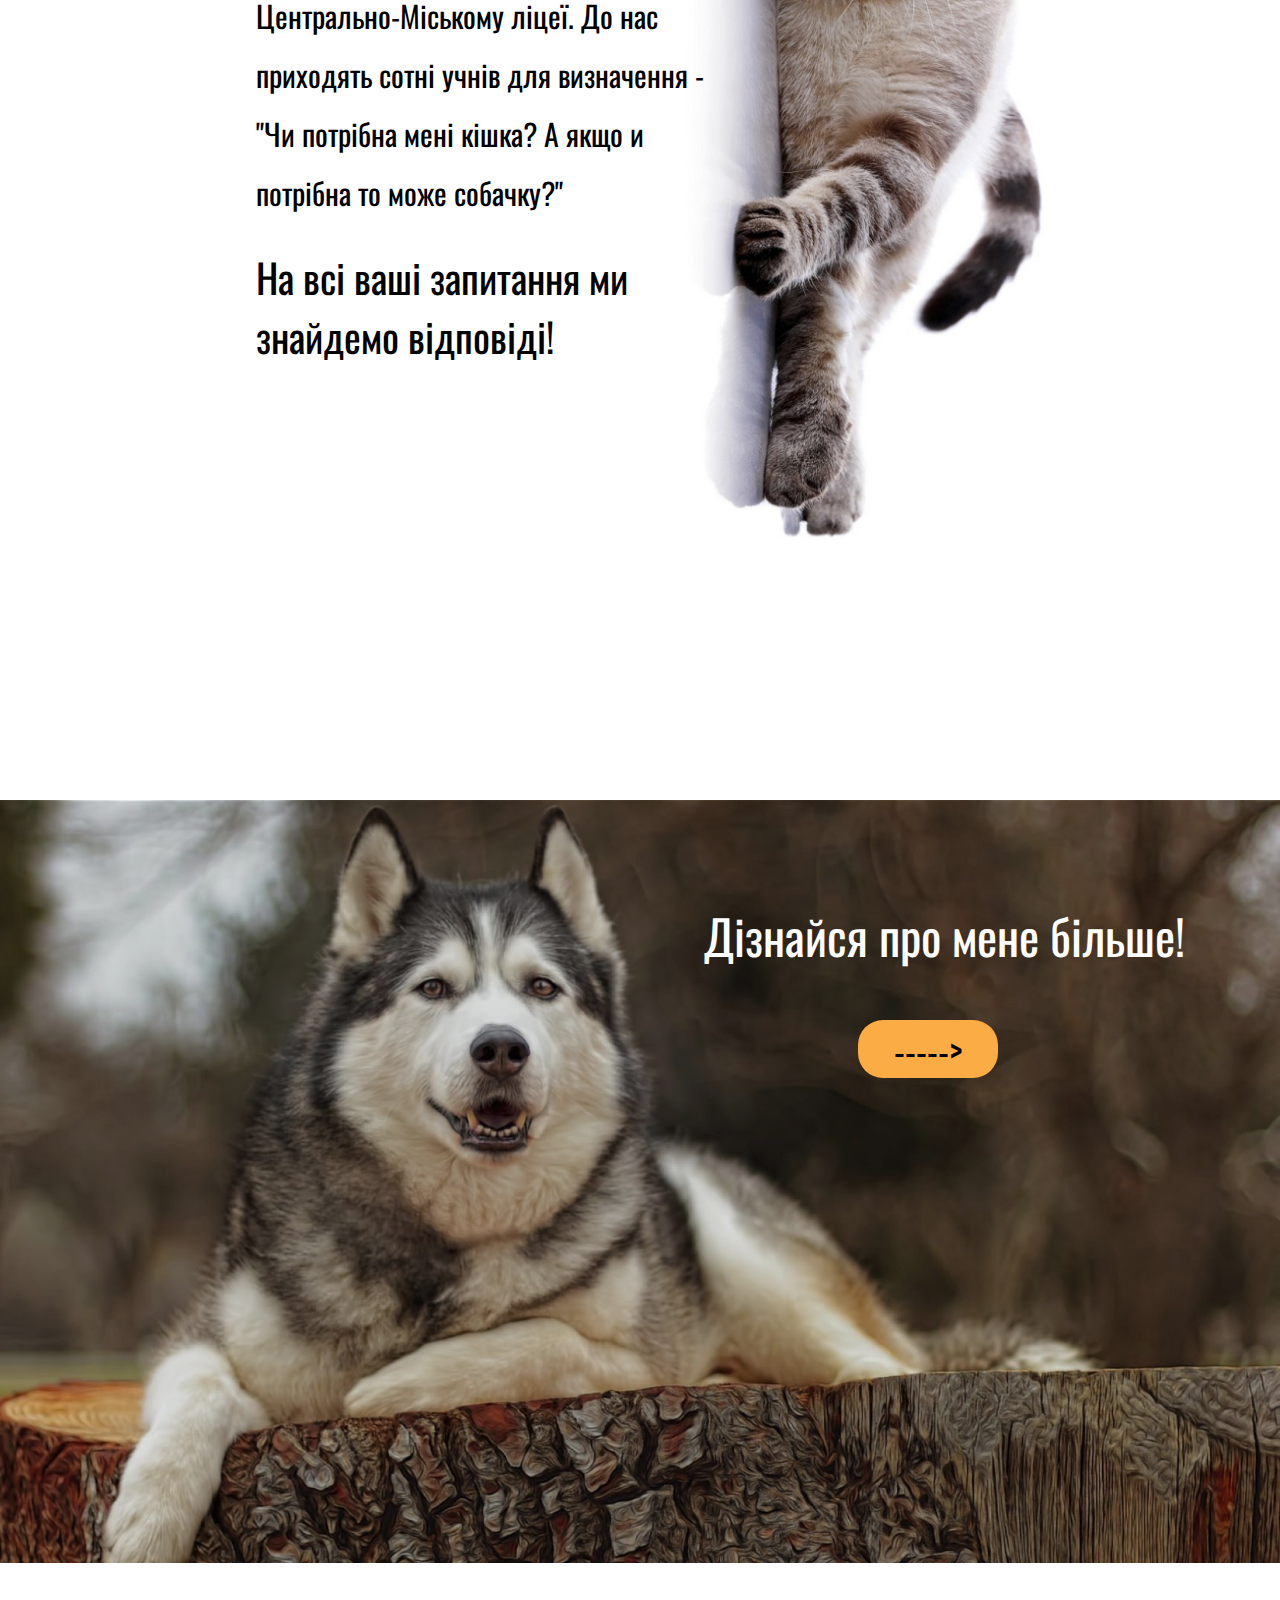
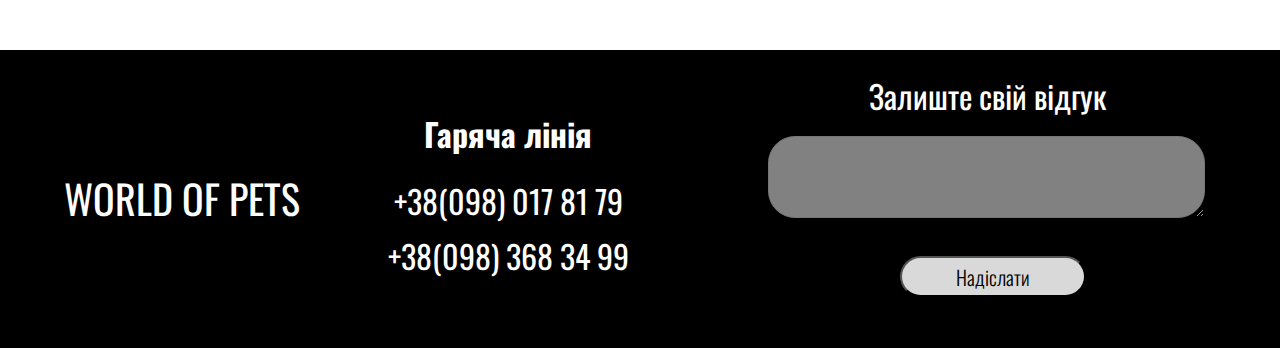
==== commit e48631f1: "Fix bug" ====
--- a/index.html
+++ b/index.html
@@ -7,6 +7,7 @@
 
     <!-- Style -->
     <link rel="preconnect" href="https://fonts.googleapis.com" />
+    <link rel="website icon" type="png" href="./image/logo.png">
     <link rel="preconnect" href="https://fonts.gstatic.com" crossorigin />
     <link
       href="https://fonts.googleapis.com/css2?family=Oswald&display=swap"
@@ -80,7 +81,7 @@
         <h1 class="styleOswald">World Of Pet</h1>
         <h2>Кращий інтернет ресурс для домашніх тварин</h2>
         <button class="button_menu MenuLand" id="menu">MEНЮ</button>
-        <button class="button_info">ДЕТАЛЬНІШЕ</button>
+        <button class="button_info"><a href="./info.html" style="text-decoration: none; color: white">ДЕТАЛЬНІШЕ</a></button>
       </div>
     </div>
 
@@ -118,7 +119,7 @@
     </div>
 
     <footer>
-      <h1>WORLD OF PET</h1>
+      <h1>WORLD OF PETS</h1>
       <div class="contact">
         <h1>Гаряча лiнiя</h1>
         <a href="tel:+38(098) 017 81 79">+38(098) 017 81 79</a>
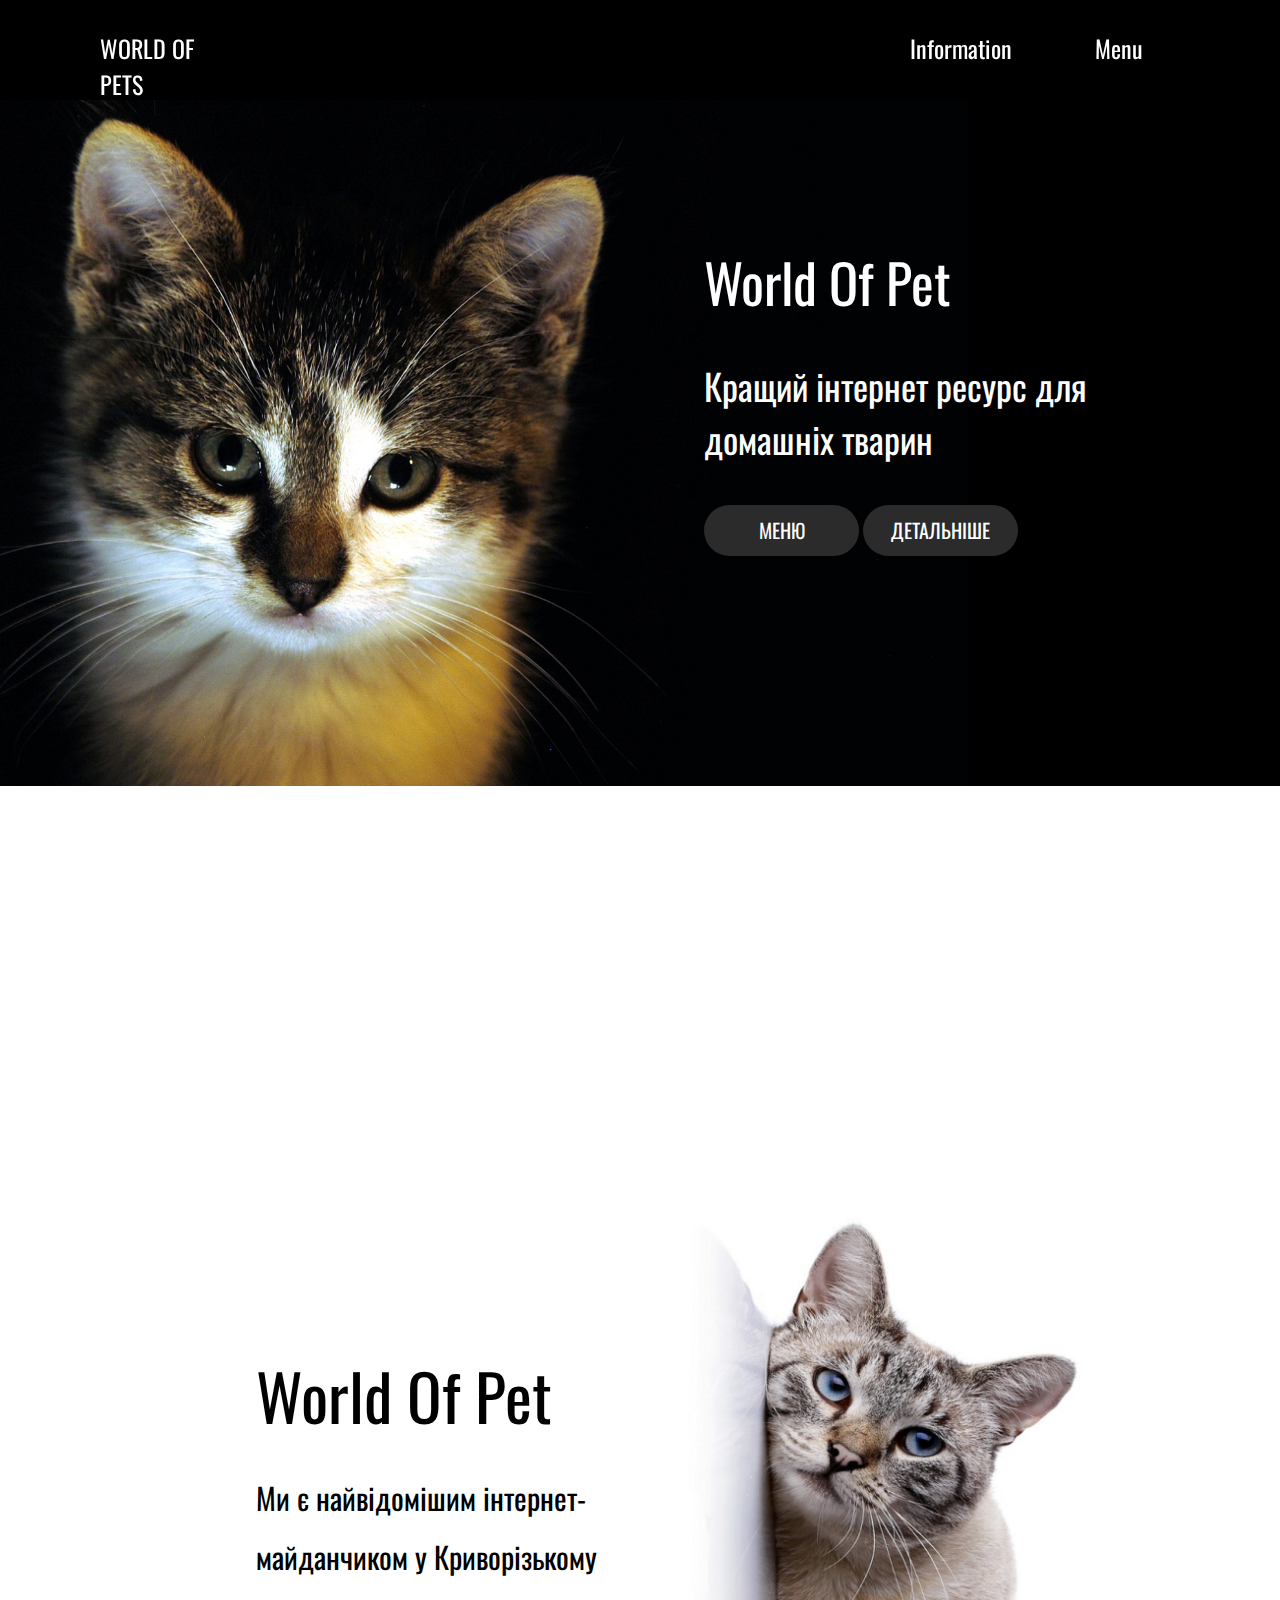
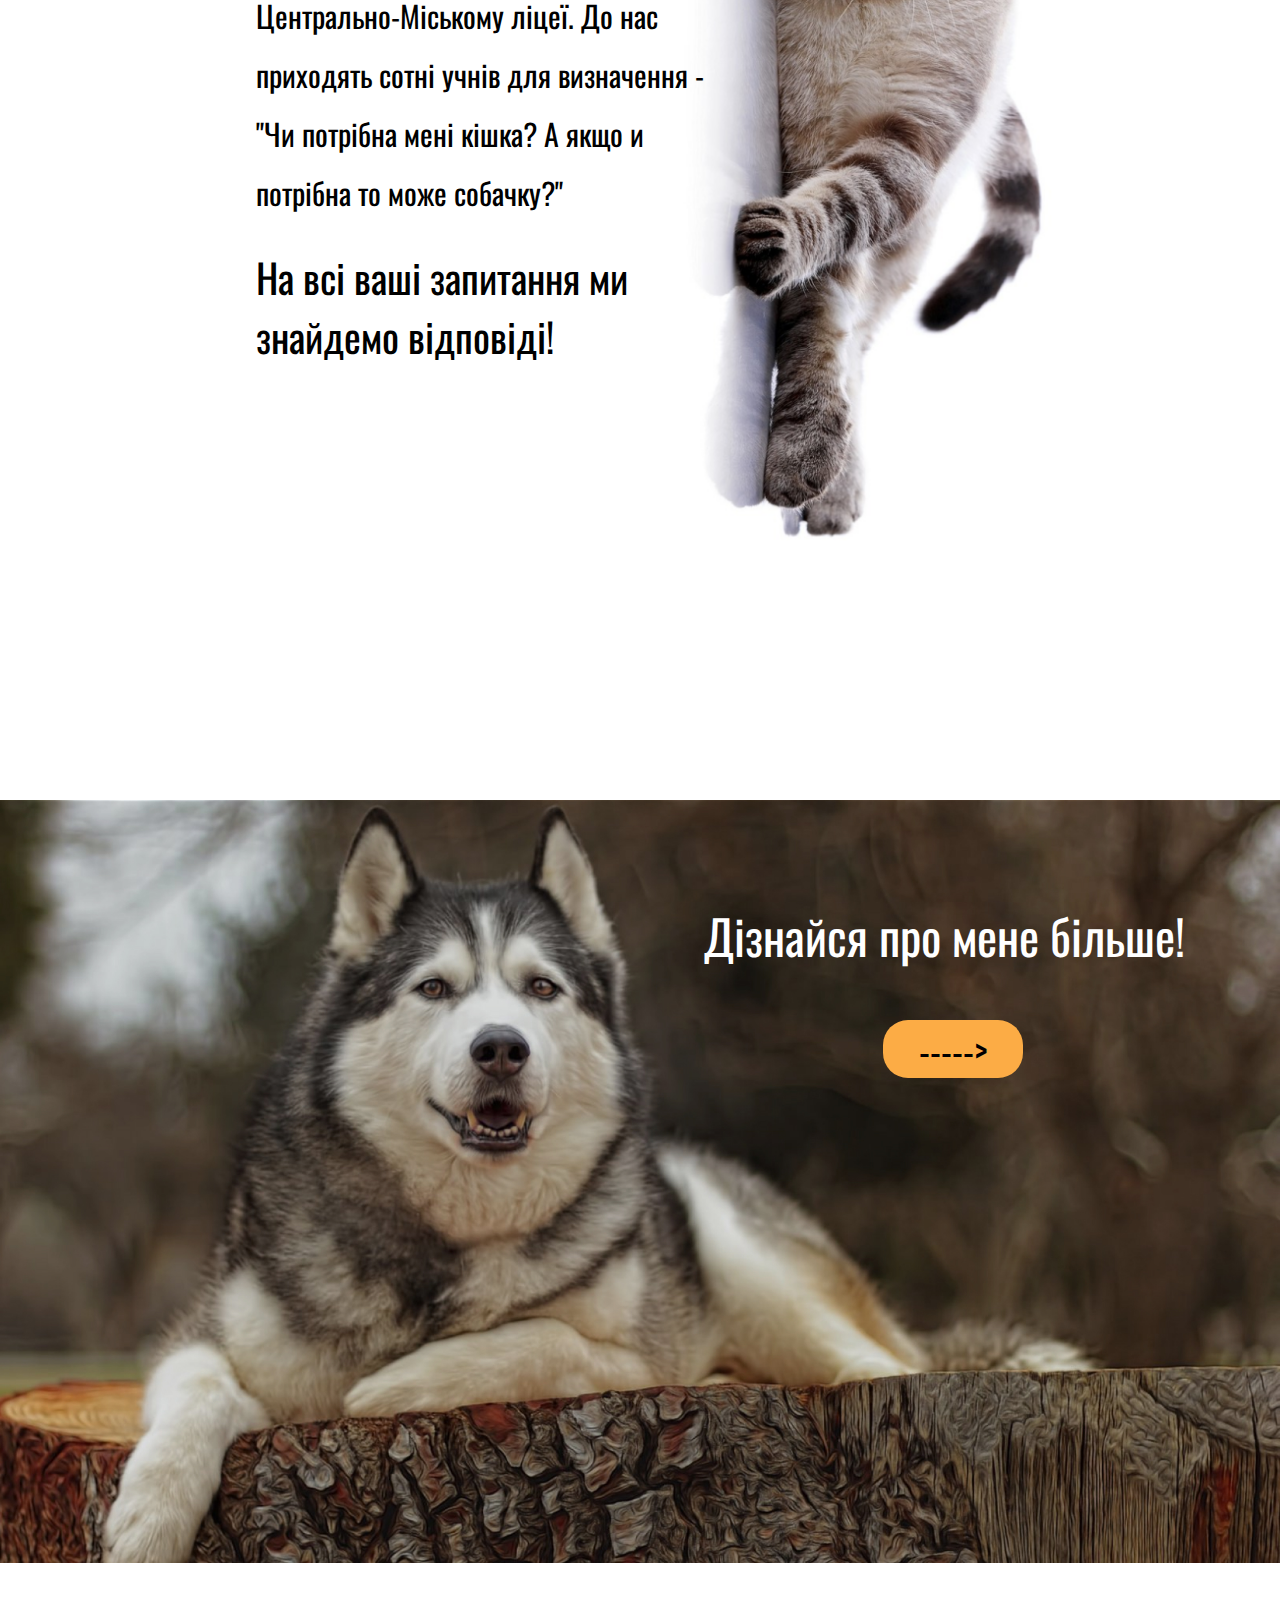
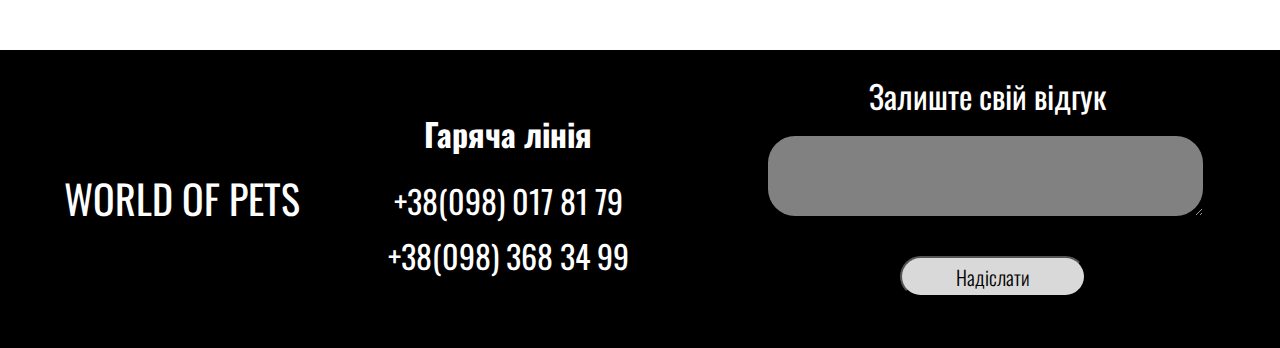
==== commit 20862727: "fix" ====
--- a/index.html
+++ b/index.html
@@ -43,7 +43,7 @@
               <div class="elementPet a1"><a href="./dog.html" style="text-decoration:none; color: black;">Собаки</a></div>
               <div class="elementPet a2"><a href="./cat.html" style="text-decoration:none; color: black;">Кiшки</a></div>
               <div class="elementPet a3"><a href="./homa.html" style="text-decoration:none; color: black;">Гризуни</a></div>
-              <div class="elementPet a4"><a href="./bird.html" style="text-decoration:none; color: black;">Bird</a></div>
+              <div class="elementPet a4"><a href="./bird.html" style="text-decoration:none; color: black;">Птицi</a></div>
               <div class="elementPet a5">Iнше</div>
             </div>
           </div>
@@ -115,7 +115,7 @@
     <div class="diznaBi">
       <img src="./image/backDog.jpg" class="dogFone" />
       <h1>Дізнайся про мене більше!</h1>
-      <button>-----></button>
+     <a href="./dog.html"><button>-----></button></a>
     </div>
 
     <footer>
--- a/css/dogElement.css
+++ b/css/dogElement.css
@@ -22,7 +22,7 @@
 
   color: #ffffff;
 }
-.diznaBi > button {
+.diznaBi > a > button {
   text-align: center;
   position: absolute;
   width: 140px;
@@ -41,6 +41,6 @@
 
   color: #000000;
 }
-.diznaBi > button:hover {
+.diznaBi > a > button:hover {
   background: #ff9002;
 }
--- a/css/footer.css
+++ b/css/footer.css
@@ -1,3 +1,16 @@
+html::-webkit-scrollbar {
+width: 10px;
+background: black;
+height: 100%;
+position: absolute;
+left: 100%;
+}
+html::-webkit-scrollbar-thumb {
+background: #fcac45;
+border-radius: 20px;
+}
+
+
 footer {
   position: absolute;
   width: 100%;
@@ -79,6 +92,7 @@
   color: #ffffff;
 }
 .comment > textarea {
+  border: none;
   cursor: pointer;
   position: absolute;
   width: 90%;
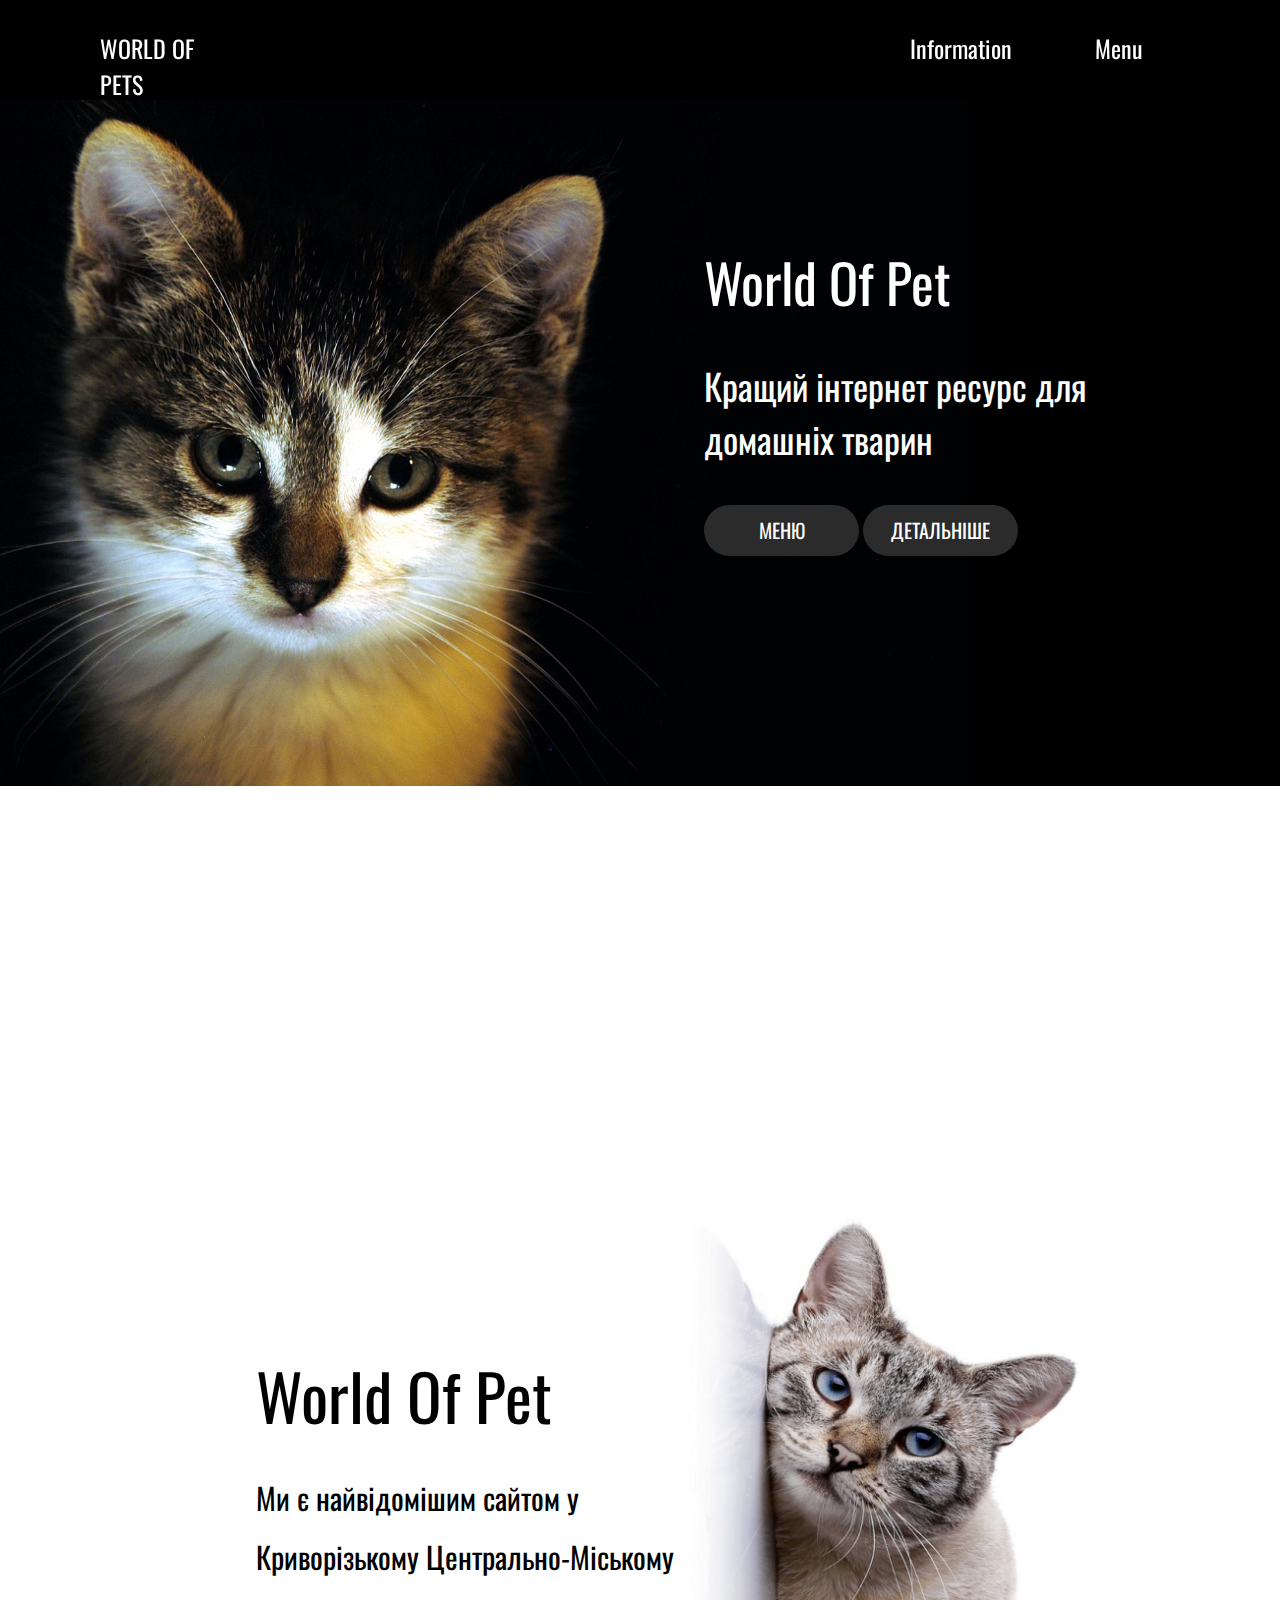
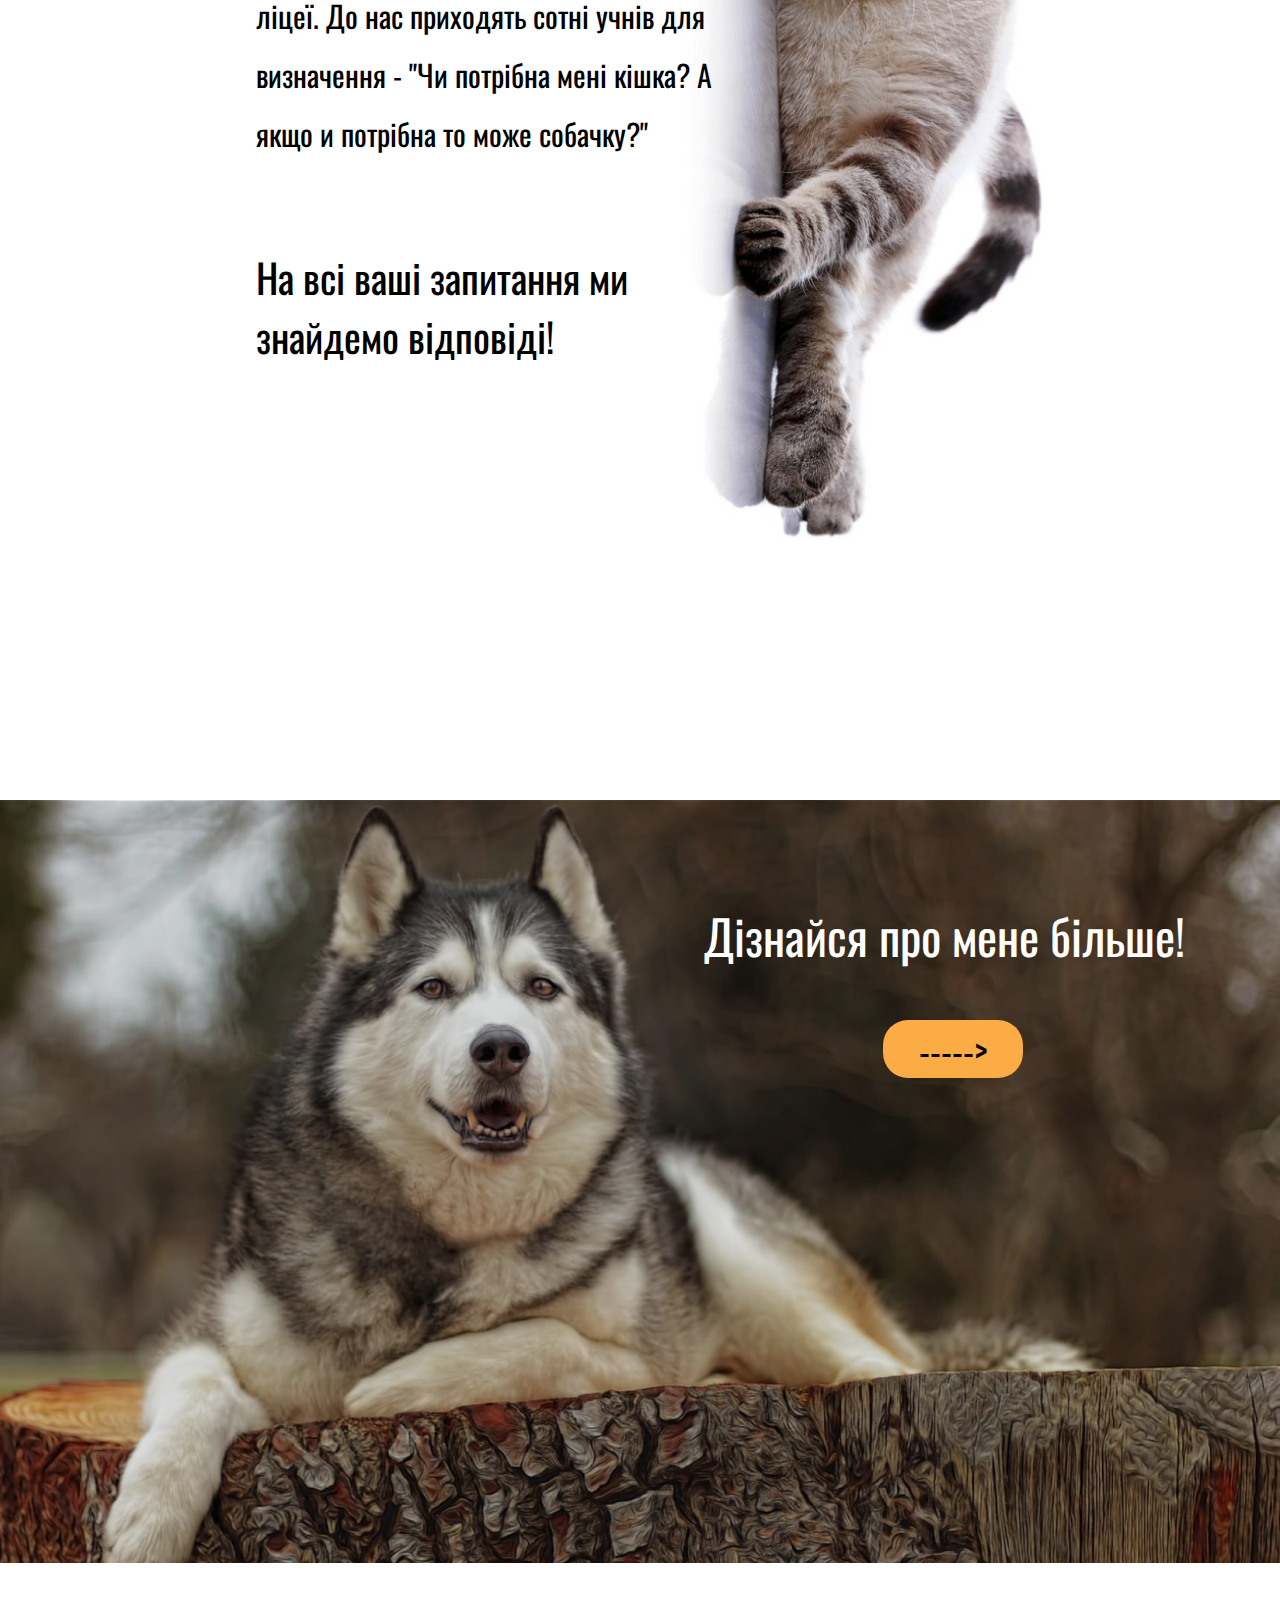
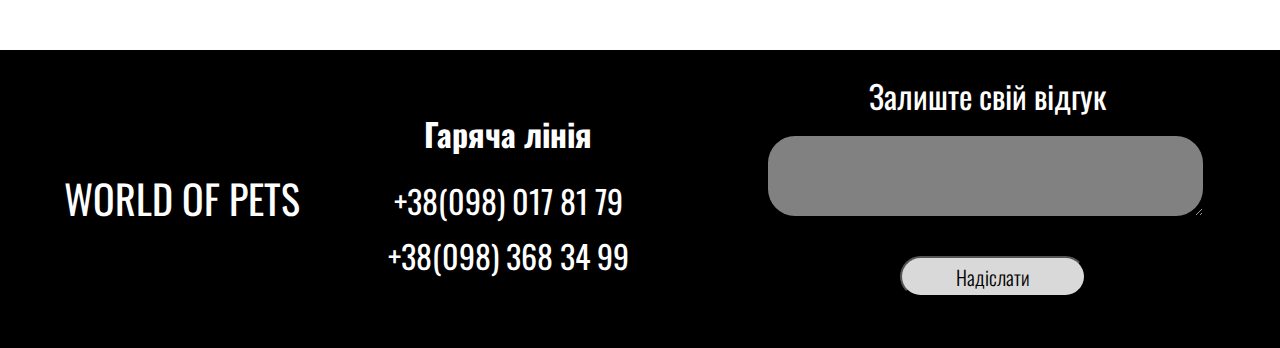
==== commit f00d197a: "file" ====
--- a/index.html
+++ b/index.html
@@ -104,7 +104,7 @@
       <div class="block2Text">
         <h1>World Of Pet</h1>
         <h2>
-          Ми є найвідомішим інтернет-майданчиком у Криворізькому
+          Ми є найвідомішим сайтом у Криворізькому
           Центрaльно-Міському ліцеї. До нас приходять сотні учнів для визначення
           - "Чи потрібна мені кішка? А якщо и потрiбна то може собачку?"
         </h2>
